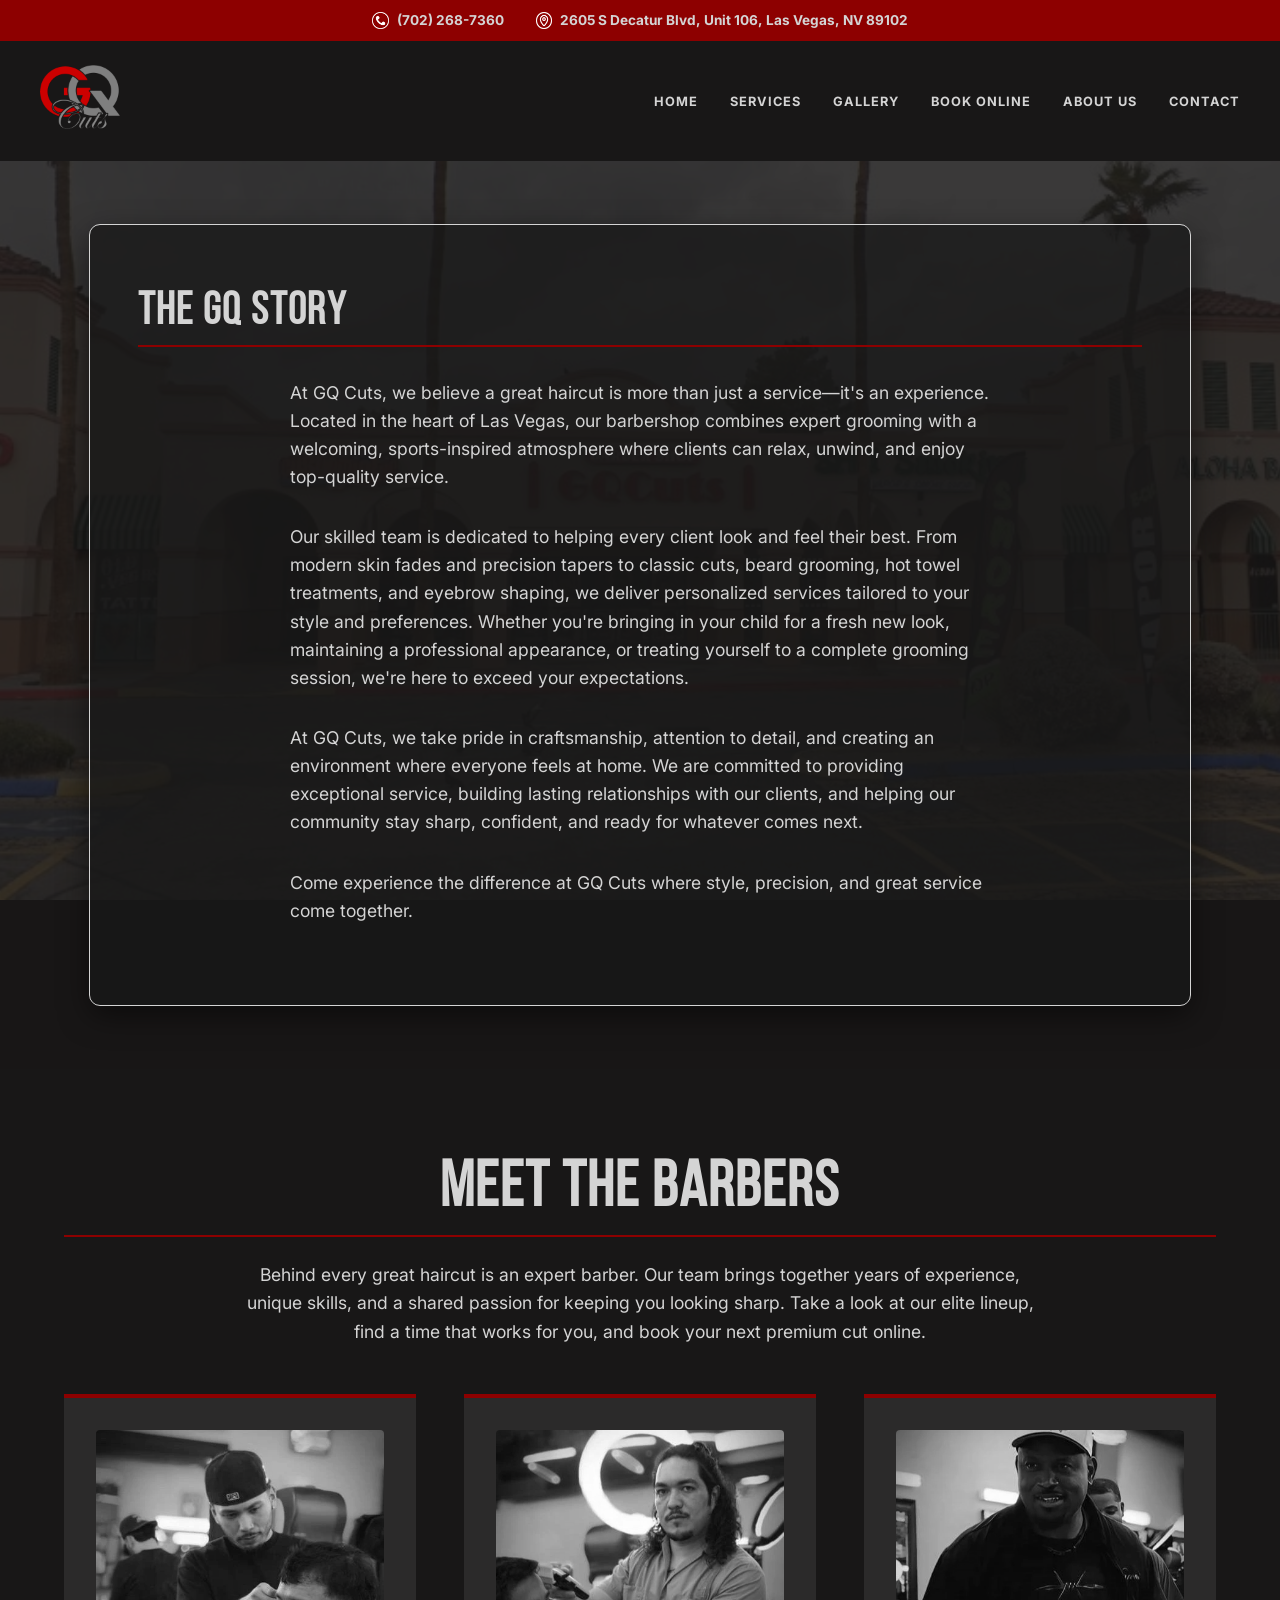
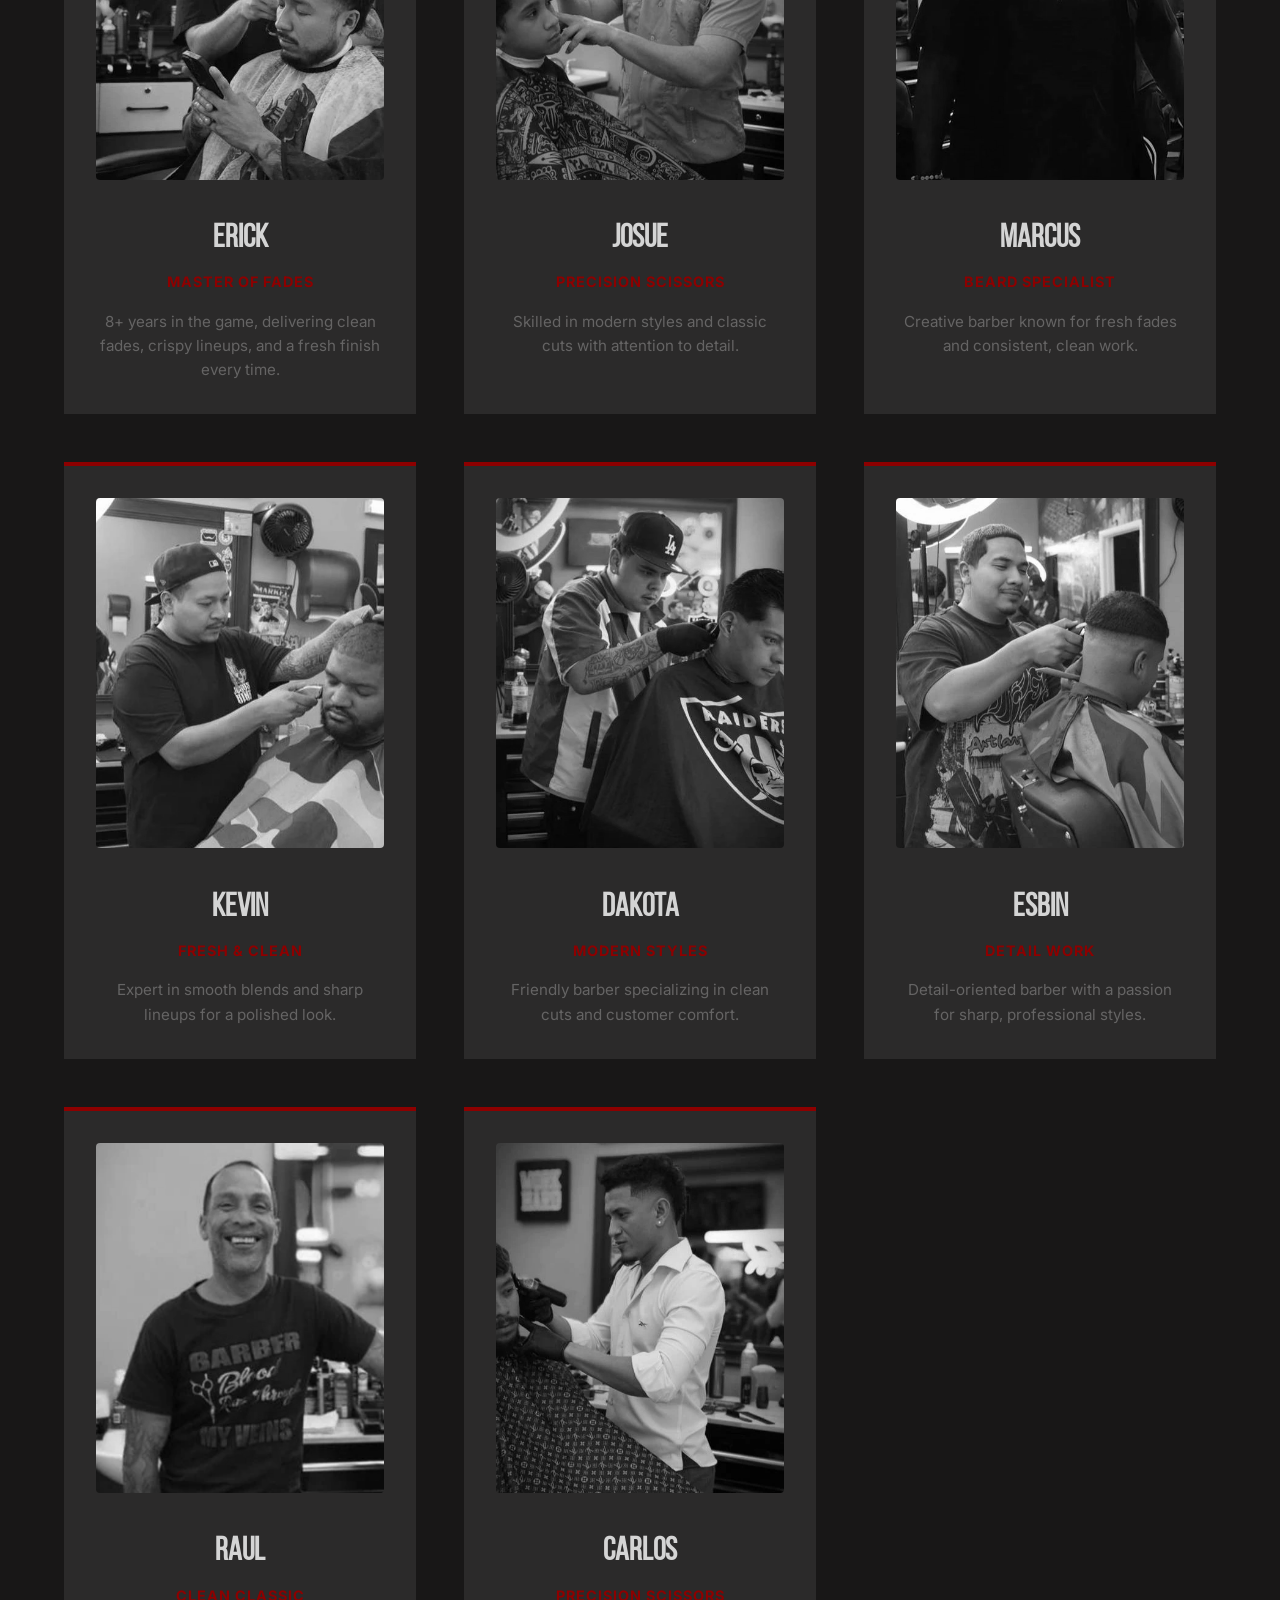
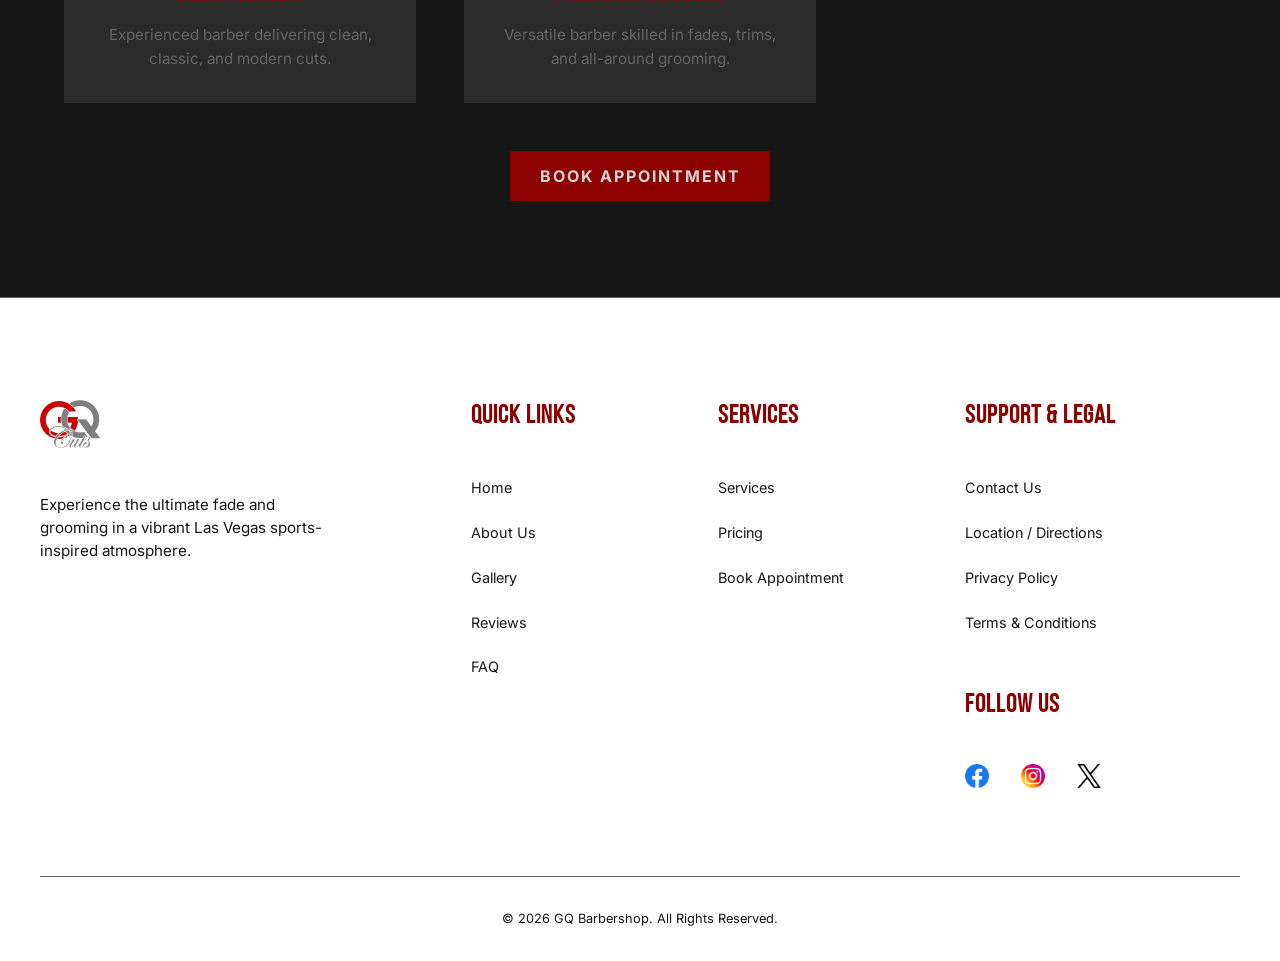
==== about.html @ c7ca3098 "update-site" ====
<!DOCTYPE html>
<html lang="en">
<head>
    <meta charset="UTF-8">
    <meta name="viewport" content="width=device-width, initial-scale=1.0">
    <title>About Us | GQ Barbershop</title>
    <meta name="description" content="Discover the story behind GQ Barbershop. Meet our expert team of barbers dedicated to precision fades and exceptional service in the heart of Las Vegas.">
    <link rel="icon" type="image/png" href="images/logo.png">
    <link rel="preconnect" href="https://fonts.googleapis.com">
    <link rel="preconnect" href="https://fonts.gstatic.com" crossorigin>
    <link rel="stylesheet" href="https://fonts.googleapis.com/css2?family=Inter:wght@400;700&display=swap">
    <link rel="stylesheet" href="style.css">
    <script src="script.js" defer></script>
</head>
<body>
    <div class="top-bar">
        <a href="tel:7022687360" class="top-phone">
            <img src="icons/phone.png" alt="Phone" class="top-icon">
            (702) 268-7360
        </a>
        <a href="https://www.google.com/maps/search/?api=1&query=GQ+Barbershop+2605+S+Decatur+Blvd+Unit+106+Las+Vegas+NV+89102" target="_blank" class="top-address">
            <img src="icons/address.png" alt="Address" class="top-icon">
            2605 S Decatur Blvd, Unit 106, Las Vegas, NV 89102
        </a>
    </div>
    <header class="page-header">
        <nav class="navbar">
            <a href="index.html"><img src="images/logo.png" alt="GQ Barbershop Logo" class="logo"></a>
            <div class="menu-toggle" id="mobile-menu">
                <span class="bar"></span>
                <span class="bar"></span>
                <span class="bar"></span>
            </div>
            <ul class="nav-links">
                <li><a href="index.html">HOME</a></li>
                <li><a href="services.html">SERVICES</a></li>
                <li><a href="gallery.html">GALLERY</a></li>
                <li><a href="book.html">BOOK ONLINE</a></li>
                <li><a href="about.html">ABOUT US</a></li>
                <li><a href="contact.html">CONTACT</a></li>
            </ul>
        </nav>
    </header>

    <main>
        <!-- The Story Section -->
        <section class="booking-section about-story">
            <div class="booking-container" style="max-width: 1100px;">
                <h1 class="section-title" style="text-align: left;">The GQ Story</h1>
                <p class="section-description" style="text-align: left; margin-bottom: 2rem;">
                    At GQ Cuts, we believe a great haircut is more than just a service—it's an experience. Located in the heart of Las Vegas, our barbershop combines expert grooming with a welcoming, sports-inspired atmosphere where clients can relax, unwind, and enjoy top-quality service.
                </p>
                <p class="section-description" style="text-align: left; margin-bottom: 2rem;">
                    Our skilled team is dedicated to helping every client look and feel their best. From modern skin fades and precision tapers to classic cuts, beard grooming, hot towel treatments, and eyebrow shaping, we deliver personalized services tailored to your style and preferences. Whether you're bringing in your child for a fresh new look, maintaining a professional appearance, or treating yourself to a complete grooming session, we're here to exceed your expectations.
                </p>
                <p class="section-description" style="text-align: left; margin-bottom: 2rem;">
                    At GQ Cuts, we take pride in craftsmanship, attention to detail, and creating an environment where everyone feels at home. We are committed to providing exceptional service, building lasting relationships with our clients, and helping our community stay sharp, confident, and ready for whatever comes next.
                </p>
                <p class="section-description" style="text-align: left;">Come experience the difference at GQ Cuts where style, precision, and great service come together.</p>
            </div>
        </section>

        <!-- Barber Cards Grid (no forms) -->
        <section class="barbers-section" style="padding-top: 4rem;">
            <div class="container">
                <h2 class="section-title" style="margin-bottom: 1.5rem;">Meet the Barbers</h2>
                <p class="section-description" style="margin-bottom: 3rem; max-width: 800px;">Behind every great haircut is an expert barber. Our team brings together years of experience, unique skills, and a shared passion for keeping you looking sharp. Take a look at our elite lineup, find a time that works for you, and book your next premium cut online.</p>

                <div class="barbers-grid" style="margin-top: 0;">
                    <div class="barber-card">
                        <img src="images/barbers/eric.webp" alt="Erick" class="barber-img" loading="lazy" decoding="async">
                        <h3 class="barber-name">Erick</h3>
                        <p class="barber-specialty">Master of Fades</p>
                         <p style="margin-top: 1rem; font-size: 0.95rem; line-height: 1.6; color: var(--gray);">8+ years in the game, delivering clean fades, crispy lineups, and a fresh finish every time.</p>
                    </div>
                    <div class="barber-card">
                        <img src="images/barbers/josue.webp" alt="Josue" class="barber-img" loading="lazy" decoding="async">
                        <h3 class="barber-name">Josue</h3>
                        <p class="barber-specialty">Precision Scissors</p>
                        <p style="margin-top: 1rem; font-size: 0.95rem; line-height: 1.6; color: var(--gray);">Skilled in modern styles and classic cuts with attention to detail.</p>
                    </div>
                    <div class="barber-card">
                        <img src="images/barbers/marcus.webp" alt="Marcus" class="barber-img" loading="lazy" decoding="async">
                        <h3 class="barber-name">Marcus</h3>
                        <p class="barber-specialty">Beard Specialist</p>
                        <p style="margin-top: 1rem; font-size: 0.95rem; line-height: 1.6; color: var(--gray);">Creative barber known for fresh fades and consistent, clean work.</p>
                    </div>
                    <div class="barber-card">
                        <img src="images/barbers/kevin.webp" alt="Kevin" class="barber-img" loading="lazy" decoding="async">
                        <h3 class="barber-name">Kevin</h3>
                        <p class="barber-specialty">Fresh & Clean</p>
                        <p style="margin-top: 1rem; font-size: 0.95rem; line-height: 1.6; color: var(--gray);">Expert in smooth blends and sharp lineups for a polished look.</p>
                    </div>
                    <div class="barber-card">
                        <img src="images/barbers/dakota.webp" alt="Dakota" class="barber-img" loading="lazy" decoding="async">
                        <h3 class="barber-name">Dakota</h3>
                        <p class="barber-specialty">Modern Styles</p>
                        <p style="margin-top: 1rem; font-size: 0.95rem; line-height: 1.6; color: var(--gray);">Friendly barber specializing in clean cuts and customer comfort.</p>
                    </div>
                    <div class="barber-card">
                        <img src="images/barbers/esbin.webp" alt="Esbin" class="barber-img" loading="lazy" decoding="async">
                        <h3 class="barber-name">Esbin</h3>
                        <p class="barber-specialty">Detail Work</p>
                        <p style="margin-top: 1rem; font-size: 0.95rem; line-height: 1.6; color: var(--gray);">Detail-oriented barber with a passion for sharp, professional styles.</p>
                    </div>
                    <div class="barber-card">
                        <img src="images/barbers/raul.webp" alt="Raúl" class="barber-img" loading="lazy" decoding="async">
                        <h3 class="barber-name">Raul</h3>
                        <p class="barber-specialty">Clean Classic</p>
                        <p style="margin-top: 1rem; font-size: 0.95rem; line-height: 1.6; color: var(--gray);">Experienced barber delivering clean, classic, and modern cuts.</p>
                    </div>
                    <div class="barber-card">
                        <img src="images/barbers/carlos.webp" alt="Carlos" class="barber-img" loading="lazy" decoding="async">
                        <h3 class="barber-name">Carlos</h3>
                        <p class="barber-specialty">Precision Scissors</p>
                        <p style="margin-top: 1rem; font-size: 0.95rem; line-height: 1.6; color: var(--gray);">Versatile barber skilled in fades, trims, and all-around grooming.</p>
                    </div>
                </div>

                <div class="cta-wrapper" style="text-align: center; margin-top: 3rem;">
                    <a href="book.html" class="cta-btn">Book Appointment</a>
                </div>
            </div>
        </section>

    </main>


    <footer class="footer">
        <div class="footer-container">
            <div class="footer-grid">
                <div class="footer-column branding">
                    <a href="index.html"><img src="images/logo.png" alt="GQ Barbershop Logo" class="footer-logo"></a>
                    <p class="footer-tagline">Experience the ultimate fade and grooming in a vibrant Las Vegas sports-inspired atmosphere.</p>
                </div>
                <div class="footer-column">
                    <h4 class="footer-heading">Quick Links</h4>
                    <ul class="footer-links">
                        <li><a href="index.html">Home</a></li>
                        <li><a href="about.html">About Us</a></li>
                        <li><a href="gallery.html">Gallery</a></li>
                        <li><a href="index.html#testimonials">Reviews</a></li>
                        <li><a href="index.html#faq">FAQ</a></li>
                    </ul>
                </div>
                <div class="footer-column">
                    <h4 class="footer-heading">Services</h4>
                    <ul class="footer-links">
                        <li><a href="services.html">Services</a></li>
                        <li><a href="services.html">Pricing</a></li>
                        <li><a href="book.html">Book Appointment</a></li>
                    </ul>
                </div>
                <div class="footer-column">
                    <h4 class="footer-heading">Support & Legal</h4>
                    <ul class="footer-links">
                        <li><a href="contact.html">Contact Us</a></li>
                        <li><a href="https://www.google.com/maps/search/?api=1&query=GQ+Barbershop+2605+S+Decatur+Blvd+Unit+106+Las+Vegas+NV+89102" target="_blank">Location / Directions</a></li>
                        <li><a href="privacy.html">Privacy Policy</a></li>
                        <li><a href="terms.html">Terms & Conditions</a></li>
                    </ul>
                    <div class="social-links">
                        <h4 class="footer-heading">Follow Us</h4>
                        <div class="social-icons">
                            <a href="https://www.facebook.com" aria-label="Facebook"><img src="icons/facebook.png" alt="Facebook" class="social-icon"></a>
                            <a href="https://www.instagram.com/" aria-label="Instagram"><img src="icons/instagram.png" alt="Instagram" class="social-icon"></a>
                            <a href="https://x.com" aria-label="Twitter"><img src="icons/twitter.png" alt="Twitter" class="social-icon"></a>
                        </div>
                    </div>
                </div>
            </div>
            <div class="footer-bottom">
                <p>&copy; 2026 GQ Barbershop. All Rights Reserved.</p>
            </div>
        </div>
    </footer>
</body>
</html>
---- style.css ----
@font-face {
    font-family: 'Bebas Neue';
    src: url('fonts/BebasNeue.woff') format('woff');
    font-weight: normal;
    font-style: normal;
}

/* Inter font is now loaded via <link rel="preconnect"> + <link rel="stylesheet">
   in each page's <head> instead of @import, since @import blocks the browser
   from fetching the font in parallel with this stylesheet (slower first paint). */

:root {
    --black: #181717;
    --red: #8d0000;
    --white: #d4d4d4;
    --charcoal: #2b2a2a;
    --gray: #656464;
    --google-yellow: #fbbc04;
    --secondary-font: 'Inter', sans-serif;
    --heading-font: 'Bebas Neue', sans-serif;
    accent-color: var(--black);
}

* {
    margin: 0;
    padding: 0;
    box-sizing: border-box;
}

body {
    font-family: var(--secondary-font);
    background-color: var(--black);
    color: var(--white);
    line-height: 1.6;
}

.top-bar {
    background-color: var(--red);
    color: var(--white);
    display: flex;
    justify-content: center;
    gap: 2rem;
    padding: 0.6rem 20px;
    font-size: 0.85rem;
    font-weight: 700;
    position: relative;
    z-index: 20;
}

.top-phone, .top-address {
    color: var(--white);
    text-decoration: none;
    display: flex;
    align-items: center;
    gap: 0.5rem;
    transition: opacity 0.3s ease;
}

.top-phone:hover, .top-address:hover {
    opacity: 0.8;
}

.top-icon {
    height: 1.2em;
    width: auto;
    filter: brightness(0) invert(1);
}

.hero {
    height: calc(100vh - 32px);
    width: 100%;
    display: flex;
    flex-direction: column;
    justify-content: center;
    align-items: center;
    position: relative;
    overflow: hidden;
}

.hero-video {
    position: absolute;
    top: 0;
    left: 0;
    width: 100%;
    height: 100%;
    object-fit: cover;
    z-index: 1;
}

.hero-overlay {
    position: absolute;
    top: 0;
    left: 0;
    width: 100%;
    height: 100%;
    background: rgba(0, 0, 0, 0.6);
    z-index: 2;
}

.navbar {
    position: absolute;
    top: 0;
    left: 0;
    padding: 1rem 2.5rem;
    width: 100%;
    display: flex;
    justify-content: space-between;
    align-items: center;
    z-index: 10;
    transition: all 0.3s ease;
}

.navbar.scrolled {
    background: rgba(24, 23, 23, 0.95);
    padding: 0.6rem 2.5rem;
    position: fixed;
    top: 0;
    width: 100%;
}

.nav-links {
    display: flex;
    list-style: none;
    gap: 2rem;
}

.nav-links a {
    font-family: var(--secondary-font);
    color: var(--white);
    text-decoration: none;
    font-weight: 700;
    font-size: 0.8rem;
    letter-spacing: 1px;
    transition: color 0.3s ease;
}

.nav-links a:hover {
    color: var(--red);
}

/* Mobile Menu Toggle Styles */
.menu-toggle {
    display: none;
    flex-direction: column;
    cursor: pointer;
}

.menu-toggle .bar {
    width: 25px;
    height: 3px;
    background-color: var(--white);
    margin: 4px 0;
    transition: 0.4s;
}

.logo {
    height: 80px;
    width: auto;
}

.hero-container {
    text-align: center;
    max-width: 900px;
    padding: 300px 20px 200px;
    z-index: 2;
}

.hero-title {
    font-family: var(--heading-font);
    font-size: clamp(3rem, 8vw, 5.5rem);
    line-height: 0.9;
    margin-bottom: 1rem;
    letter-spacing: 2px;
    color: var(--white);
}

.hero-subtitle {
    font-size: 1.1rem;
    margin-bottom: 2rem;
    color: var(--gray);
    font-weight: 400;
}

.cta-btn {
    display: inline-block;
    background-color: var(--red);
    color: var(--white);
    padding: 0.765rem 1.87rem;
    text-decoration: none;
    font-weight: 700;
    text-transform: uppercase;
    letter-spacing: 2px;
    transition: transform 0.2s ease, background-color 0.3s ease, outline 0.3s ease, outline-offset 0.3s ease;
    border-radius: 2px;
    border: none;
    cursor: pointer;
    font-family: inherit;
    font-size: inherit;
    text-align: center;
}

/* --- Section Headers & Layout --- */
.page-header {
    background-color: var(--black);
    height: 120px;
    position: relative;
}

.section-title {
    font-family: var(--heading-font);
    font-size: 4rem;
    color: var(--white);
    margin-bottom: 2rem;
    letter-spacing: 2px;
    text-transform: uppercase;
    text-align: center;
}

.booking-section {
    padding: 4rem 2.5rem;
    background-color: #ffffff;
    min-height: calc(100vh - 120px);
    display: flex;
    justify-content: center;
    align-items: flex-start;
}

.about-story {
    background-image: url('images/gqcuts.jpg');
    background-size: cover;
    background-position: center;
    background-attachment: fixed;
    position: relative;
    z-index: 1;
}

.about-story::before {
    content: '';
    position: absolute;
    top: 0; left: 0; width: 100%; height: 100%;
    background: rgba(24, 23, 23, 0.85); /* Noir overlay for readability */
    z-index: -1;
}

.about-story .section-title, 
.about-story .section-description {
    color: var(--white) !important;
}

.about-story .booking-container {
    outline: 1px solid var(--white);
    border-radius: 10px;
    background-color: rgba(24, 23, 23, 0.7); /* Sophisticated noir transparency */
    border-top: none; /* Removes the standard red top border for this specific style */
}

.booking-grid-wrapper {
    display: grid;
    grid-template-columns: 1fr 1fr;
    gap: 5rem;
    max-width: 1200px;
    width: 100%;
    padding-top: 2rem;
    padding-bottom: 2rem;
    align-items: stretch;
}

.contact-left-column {
    display: flex;
    flex-direction: column;
    gap: 4rem; /* Spacing between Contact Info/Hours and Get In Touch form */
}

.booking-container {
    width: 100%;
    background-color: var(--black);
    padding: 3rem;
    border-top: 4px solid var(--red);
    box-shadow: 0 10px 30px rgba(0,0,0,0.5);
    outline: 1px solid var(--black);
}

.booking-container .section-title {
    font-size: 2.8rem;
    margin-bottom: 2rem;
}

.booking-container .cta-btn {
    width: 100%;
    margin-top: 2rem;
}

.services-info {
    text-align: left;
}

/* Consolidated Charcoal Text Rules */
.services-info .section-title,
.services-info .service-name,
.services-info .service-desc,
.services-info .service-desc a,
.services-section .section-title,
.services-section .section-description,
.booking-section .section-title,
.booking-section .section-description,
.hours-list li {
    color: var(--charcoal);
}

/* Shared Title Sizing for Booking Grids */
.services-info .section-title,
.booking-container .section-title,
.hours-info .section-title {
    font-size: 2.8rem;
    text-align: left;
}

.booking-container .section-title { color: var(--white); }

.services-list {
    list-style: none;
    display: flex;
    flex-direction: column;
    gap: 2rem;
    margin-top: 1rem;
}

.service-item {
    border-bottom: 1px solid var(--charcoal);
    padding-bottom: 1.5rem;
}

.service-header {
    display: flex;
    justify-content: space-between;
    align-items: baseline;
    margin-bottom: 0.5rem;
}

.service-name {
    font-family: var(--heading-font);
    font-size: 1.8rem;
    color: inherit;
    letter-spacing: 1px;
    text-transform: uppercase;
}

.booking-container .service-desc, 
.booking-container .service-desc a {
    color: var(--white);
}

.service-price {
    font-family: var(--heading-font);
    font-size: 1.6rem;
    color: var(--red);
}

.service-desc {
    font-size: 0.95rem;
    color: var(--gray);
    line-height: 1.4;
}

.services-info .hours-list li {
    color: var(--charcoal);
}

.service-desc a {
    color: var(--white);
    text-decoration: none;
    transition: color 0.3s ease;
}

.service-desc a:hover {
    color: var(--red);
}

.hours-section {
    padding: 6rem 2.5rem;
}

.map-info {
    display: flex;
    flex-direction: column;
    justify-content: flex-start;
    height: 100%;
}

.hours-section .section-title {
    font-size: 2.4rem;
    text-align: center;
    margin-bottom: 0; /* Reduced to allow content margin-top to take over */
}

.hours-section .section-title::after {
    margin: 0.5rem 0 0;
    width: 100%;
}

/* Adjust Hours title to make its underline match text width */
.hours-info .section-title {
    display: block;
    width: 100%;
}

.visit-us-title::after {
    width: 100%; /* This will now be 100% of the inline-block title */
    margin: 0 auto 0; /* Center the underline within the title */
}


.hours-list {
    list-style: none;
    display: flex;
    flex-direction: column;
    gap: 1rem;
    margin-top: 2rem;
    width: 100%;
}

.hours-list li {
    display: flex;
    justify-content: space-between;
    font-size: 1.1rem;
    border-bottom: 1px solid var(--charcoal);
    padding-bottom: 0.5rem;
    color: var(--charcoal);
}

.hours-list li span:first-child {
    font-weight: 700;
    color: var(--red);
}

.map-container {
    width: 100%;
    height: auto;
    /* max-width: 700px; Removed to allow map to fill its container */
    margin: 0 auto; /* Center the map container */
    flex: 1;
    margin-top: 2rem;
    border: 1px solid var(--red);
    box-shadow: 0 10px 30px rgba(0, 0, 0, 0.5);
    border-radius: 3px;
    overflow: hidden;
    aspect-ratio: 1 / 0.6; /* Make the map height 60% of its width */
}

.map-container iframe {
    filter: invert(90%) hue-rotate(180deg);
    height: 100%;
    display: block;
}

@media (max-width: 968px) {
    .top-bar {
        flex-direction: column;
        gap: 0.5rem;
        text-align: center;
        padding: 0.8rem 20px;
    }

    .top-address {
        font-size: 0.75rem;
    }

    .menu-toggle {
        display: flex;
        z-index: 100;
    }

    .nav-links {
        position: fixed;
        top: -100%; /* Start off-screen at the top */
        left: 5%;
        right: 5%;
        width: 90%;
        height: auto;
        background-color: rgba(24, 23, 23, 0.85); /* Translucent background */
        backdrop-filter: blur(15px); /* Blurs the content behind the menu */
        -webkit-backdrop-filter: blur(15px);
        border: 1px solid rgba(212, 212, 212, 0.1);
        border-radius: 20px;
        padding: 3rem 0;
        flex-direction: column;
        justify-content: center;
        align-items: center;
        transition: all 0.5s cubic-bezier(0.68, -0.55, 0.265, 1.55); /* Bouncy float effect */
        z-index: 99;
        opacity: 0;
        pointer-events: none;
        box-shadow: 0 20px 40px rgba(0, 0, 0, 0.6);
        gap: 2rem;
    }

    .nav-links.active {
        top: 140px; /* Floating position below the header */
        opacity: 1;
        pointer-events: auto;
    }

    .nav-links a {
        font-size: 1.5rem;
    }

    /* Hamburger Animation */
    .menu-toggle.is-active .bar:nth-child(2) { opacity: 0; }
    .menu-toggle.is-active .bar:nth-child(1) { transform: translateY(11px) rotate(45deg); }
    .menu-toggle.is-active .bar:nth-child(3) { transform: translateY(-11px) rotate(-45deg); }

    .hero-container {
        padding: 150px 20px 100px;
    }

    .booking-grid-wrapper {
        grid-template-columns: 1fr;
        gap: 4rem;
    }

    .hours-grid-wrapper {
        grid-template-columns: 1fr;
        gap: 4rem;
    }

    .map-container {
        height: 240px; /* 60% of 400px */
    }

    .hours-list {
        max-width: 100%;
    }

    .booking-container {
        padding: 2rem 1.5rem;
    }

    .form-row {
        flex-direction: column;
    }

    .booking-container .section-title {
        font-size: 2.2rem;
    }

    .services-info .section-title {
        font-size: 2.2rem; /* Match mobile booking-container title size */
    }

    .contact-header-info {
        grid-template-columns: 1fr;
        gap: 3rem;
    }

    .contact-form-block {
        margin-top: 3rem !important;
        padding-top: 3rem !important;
    }

    .section-title {
        font-size: 2.8rem;
    }

    .booking-section, .services-section {
        padding: 4rem 1.25rem;
    }

    .services-grid {
        grid-template-columns: 1fr;
        gap: 2rem;
    }

    .service-card {
        padding: 2rem 1.5rem;
    }
}

.booking-form {
    display: flex;
    flex-direction: column;
    gap: 1.5rem;
    margin-top: 2rem;
    
}

.form-row {
    display: flex;
    gap: 1.5rem;
    width: 100%;
}

.form-group {
    display: flex;
    flex-direction: column;
    gap: 0.5rem;
    text-align: left;
}

.form-group label {
    font-family: var(--heading-font);
    font-size: 1.2rem;
    color: var(--white);
    letter-spacing: 1px;
}

/* Footer Section */
.footer {
    padding: 6rem 2.5rem 2rem;
    background-color: #ffffff;
    border-top: 1px solid var(--gray);
}

.footer-container {
    max-width: 1200px;
    margin: 0 auto;
}

.footer-grid {
    display: grid;
    grid-template-columns: 2fr 1fr 1fr 1.5fr;
    gap: 4rem;
    margin-bottom: 5rem;
}

.footer-logo {
    height: 60px;
    width: auto;
    margin-bottom: 2rem;
}

.footer-tagline {
    color: var(--black);
    font-size: 0.95rem;
    max-width: 300px;
    line-height: 1.5;
}

.footer-heading {
    font-family: var(--heading-font);
    color: var(--red);
    font-size: 1.6rem;
    margin-bottom: 2.5rem;
    letter-spacing: 1px;
    text-transform: uppercase;
}

.footer-links {
    list-style: none;
    display: flex;
    flex-direction: column;
    gap: 1.2rem;
}

.footer-links a {
    color: var(--black);
    text-decoration: none;
    font-size: 0.9rem;
    transition: color 0.3s ease;
}

.footer-links a:hover {
    color: var(--red);
}

.social-links {
    margin-top: 3rem;
}

.social-icons {
    display: flex;
    gap: 2rem;
}

.social-icon {
    height: 24px;
    width: auto;
    transition: transform 0.3s ease;
}

.social-icons a:hover .social-icon {
    transform: scale(1.2);
}

.footer-bottom {
    padding-top: 2rem;
    border-top: 1px solid var(--gray);
    text-align: center;
    color: var(--black);
    font-size: 0.8rem;
}

@media (max-width: 1024px) {
    .footer-grid {
        grid-template-columns: 1fr 1fr;
        gap: 3rem;
    }
    .branding {
        grid-column: span 2;
        margin-bottom: 2rem;
    }
}

@media (max-width: 480px) {
    .footer-grid {
        grid-template-columns: 1fr;
    }
    .branding {
        grid-column: span 1;
    }
}

.form-group input, .form-group select, .form-group textarea { /* Increased padding and font-size for larger fields */
    padding: 1.2rem;
    background-color: var(--white);
    border: 1px solid var(--gray);
    color: var(--charcoal);
    font-family: var(--secondary-font);
    font-size: 1rem; /* Explicitly set font size to match padding increase */
    outline: none;
    -webkit-text-fill-color: var(--charcoal); 
    transition: border-color 0.3s ease;
}

.form-group input::placeholder, .form-group textarea::placeholder {
    color: var(--gray);
    -webkit-text-fill-color: var(--gray);
    opacity: 1;
}

.form-group input:focus, .form-group select:focus {
    border-color: var(--red);
}

/* Share Buttons Styling */
.share-buttons {
    display: flex;
    justify-content: center;
    gap: 1.5rem;
    flex-wrap: wrap;
}

.share-btn {
    display: flex;
    justify-content: center;
    align-items: center;
    width: 42px;
    height: 42px;
    border-radius: 50%;
    text-decoration: none;
    font-weight: 700;
    font-size: 0.9rem;
    color: var(--white);
    transition: all 0.3s ease;
    border: none;
    background-color: transparent;
}

.share-btn img {
    height: 40px;
    width: auto;
}

.share-btn.tw img {
    filter: brightness(0) invert(1);
}

.share-btn:hover {
    transform: scale(1.1) translateY(-2px);
}

@media (max-width: 480px) {
    .share-buttons {
        flex-direction: column;
        align-items: stretch;
    }
}

.cta-btn:hover {
    background-color: var(--white);
    color: var(--red);
    transform: translateY(-3px);
    outline: 2px solid var(--red);
    outline-offset: 2px;
}

.marquee-section {
    background-color: var(--red);
    padding: 0.5rem 0;
    overflow: hidden;
}

.marquee-container {
    display: flex;
    width: 100%;
}

.marquee-content {
    display: flex;
    flex-shrink: 0;
    animation: scroll 40s linear infinite;
    gap: 4rem;
    padding-right: 4rem;
}

.marquee-content span {
    font-family: var(--heading-font);
    color: var(--white);
    font-size: 1.4rem;
    white-space: nowrap;
    text-transform: uppercase;
    letter-spacing: 1px;
}

@keyframes scroll {
    from { transform: translateX(0); }
    to { transform: translateX(-100%); }
}

/* Testimonials Section */
.testimonials {
    padding: 6rem 2.5rem;
    background-color: var(--charcoal);
    text-align: center;
}

.reviews-cta {
    margin-top: 5rem;
    display: flex;
    justify-content: center;
    padding-bottom: 2rem;
    position: relative;
    z-index: 5;
}

/* Ensure the button is always visible and not affected by slider overflow */
.reviews-cta .cta-btn {
    position: relative;
    z-index: 6;
}

.section-description {
    color: var(--white);
    max-width: 700px;
    margin: 0 auto 2rem;
    font-size: 1.1rem;
    text-align: center;
}

.rating-summary {
    display: flex;
    justify-content: center;
    align-items: center;
    gap: 1rem;
    margin-bottom: 3rem;
}

.rating-score {
    font-family: var(--heading-font);
    font-size: 2rem;
    font-weight: 700;
    letter-spacing: 3px;
    color: var(--white);
}

.rating-summary .stars {
    display: flex;
    align-items: center;
    margin-bottom: 0;
    font-size: 1.8rem;
}

.rating-link {
    text-decoration: none;
    color: var(--white);
    transition: color 0.3s ease;
}

.rating-link:hover {
    color: var(--red);
}
.star-half {
    background: linear-gradient(90deg, var(--google-yellow) 50%, var(--gray) 50%);
    -webkit-background-clip: text;
    -webkit-text-fill-color: transparent;
    display: inline-block;
    line-height: 1;
}

@media (max-width: 768px) {
    .section-title { font-size: 2.5rem; }

    .testimonials-track {
        padding: 0 1.25rem;
        gap: 1.25rem;
    }

    .testimonial-card {
        width: 280px;
        height: 320px;
        padding: 1.5rem;
    }

    .reviews-cta {
        margin-top: 3rem;
        padding: 0 1.5rem 2rem;
    }

    .reviews-cta .cta-btn {
        width: 100%;
        max-width: 320px;
        text-align: center;
    }
}

.section-title::after {
    content: '';
    display: block;
    width: 100%;
    height: 2px;
    background-color: var(--red);
    margin: 0 auto 0;
}

.testimonials-slider {
    width: 100%;
    overflow: hidden; /* Changed to hidden to allow JS to control the seamless animation */
    padding: 2rem 0;
    margin: 0 auto;
}

.testimonials-slider::-webkit-scrollbar {
    display: none;
}

.testimonials-track {
    display: flex;
    gap: 2.5rem;
    width: max-content;
    padding: 0 2.5rem;
    cursor: grab;
    user-select: none;
}

.testimonials-slider.active-drag {
    cursor: grabbing;
    scroll-behavior: auto;
}

.testimonial-card {
    flex-shrink: 0;
    width: 350px;
    /* Uniform card sizing */
    min-height: 340px;
    height: 340px;
    background-color: #ffffff;
    padding: 2rem;
    border: 1px solid rgba(0, 0, 0, 0.12);
    border-radius: 12px;
    text-align: left;
    box-shadow: 0 2px 10px rgba(0,0,0,0.08);
    transition: transform 0.3s ease, border-color 0.3s ease, box-shadow 0.3s ease;

    display: flex;
    flex-direction: column;
    align-items: stretch;
    justify-content: flex-start;
}

/* Google review card content (moved here from inline <style> tags that were
   duplicated across the page — keeping this in one place loads faster and is
   easier to maintain) */
.testimonial-card .gr-header {
    display: flex;
    align-items: center;
    gap: 12px;
    margin-bottom: 12px;
}

.testimonial-card .gr-avatar {
    width: 44px;
    height: 44px;
    border-radius: 50%;
    background: #1a73e8;
    color: #fff;
    display: flex;
    align-items: center;
    justify-content: center;
    font-size: 18px;
    font-weight: 600;
    flex-shrink: 0;
}

.testimonial-card .gr-name-block {
    flex: 1;
    min-width: 0;
}

.testimonial-card .gr-name {
    font-size: 14px;
    font-weight: 600;
    color: #202124;
    margin: 0;
    overflow: hidden;
    text-overflow: ellipsis;
    white-space: nowrap;
}

.testimonial-card .gr-meta {
    font-size: 12px;
    color: #70757a;
    margin-top: 2px;
}

.testimonial-card .gr-google-icon {
    width: 18px;
    height: 18px;
    flex-shrink: 0;
}

.testimonial-card .gr-stars {
    display: flex;
    gap: 2px;
    margin-bottom: 10px;
}

.testimonial-card .gr-text {
    /* Clamp text so cards remain uniform */
    font-size: 14px;
    line-height: 1.5;
    color: #3c4043;
    margin: 0 0 14px 0;
    display: -webkit-box;
    -webkit-line-clamp: 5;
    -webkit-box-orient: vertical;
    overflow: hidden;
}

.testimonial-card .gr-footer {
    display: flex;
    align-items: center;
    justify-content: space-between;
    margin-top: auto; /* pins footer to bottom so every card stays the same height */
    gap: 0.5rem;
}

.testimonial-card .gr-posted {
    font-size: 12px;
    color: #70757a;
    white-space: nowrap;
}

.testimonial-card .gr-link {
    font-size: 13px;
    font-weight: 600;
    color: #1a73e8;
    text-decoration: none;
    white-space: nowrap;
}

.testimonial-card .gr-link:hover {
    text-decoration: underline;
}



.testimonial-header {
    display: flex;
    align-items: center;
    gap: 1rem;
    margin-bottom: 1rem;
}

.user-avatar {
    width: 40px;
    height: 40px;
    border-radius: 50%;
    display: flex;
    align-items: center;
    justify-content: center;
    font-weight: bold;
    color: white;
    font-size: 1.2rem;
    flex-shrink: 0;
}

.user-meta {
    display: flex;
    flex-direction: column;
}

.google-badge {
    margin-left: auto;
    width: 18px;
    height: 18px;
    opacity: 0.7;
}

.testimonial-card:hover {
    transform: translateY(-5px);
    border-color: var(--red);
}


/* Reviews stars (text fallback + image-based stars) */
.stars {
    color: var(--google-yellow);
    margin-bottom: 0.75rem;
    font-size: 1rem;
    display: inline-flex;
    align-items: center;
    gap: 0.15rem;
    letter-spacing: 0;
}


.stars .star-icon {
    width: 18px;
    height: 18px;
    display: inline-block;
    color: var(--google-yellow);
}


.review-text {
    font-style: normal;
    margin-bottom: 0;
    color: var(--black);
    font-size: 0.9rem;
    display: -webkit-box;
    -webkit-line-clamp: 4;
    -webkit-box-orient: vertical;
    overflow: hidden;
}

.client-name {
    font-family: var(--secondary-font);
    font-size: 1rem;
    font-weight: 700;
    color: var(--black);
    letter-spacing: 0;
}

/* Local Guide-only styling */
.testimonial-card.local-guide .client-name {
    font-size: 1.05rem;
    color: var(--charcoal);
}



.review-date {
    display: inline;
    margin-top: 0;
    font-size: 0.8rem;
    color: var(--charcoal);
}

/* Ensure testimonial cards never inherit gray text */
.testimonial-card * {
    color: inherit;
}



/* Featured Services Section */
.services-section {
    padding: 6rem 2.5rem;
    background-color: #ffffff; /* Switched to white for contrast with charcoal text */
    text-align: center;
}

.services-grid {
    display: grid;
    grid-template-columns: repeat(auto-fit, minmax(300px, 1fr));
    gap: 2.5rem;
    max-width: 1200px;
    margin: 0 auto;
}

.service-card {
    background-color: var(--charcoal);
    padding: 3rem;
    border: 1px solid var(--black);
    border-top: 4px solid var(--red);
    transition: transform 0.3s ease, border-color 0.3s ease;
    display: flex;
    flex-direction: column;
    justify-content: space-between;
}

.service-card:hover {
    transform: translateY(-10px);
    border-color: var(--red);
}

.service-card-title {
    font-family: var(--heading-font);
    font-size: 2.2rem;
    color: var(--white);
    letter-spacing: 1px;
    margin-bottom: 0.5rem;
}

.service-card-price {
    font-family: var(--heading-font);
    font-size: 1.8rem;
    color: var(--white);
    margin-bottom: 1rem;
}

.service-card-text {
    font-size: 1rem;
    color: var(--gray);
    margin-bottom: 2rem;
}

/* Barbers Section */
.barbers-section {
    padding: 6rem 2.5rem;
    background-color: var(--black);
    text-align: center;
}

.barbers-grid {
    display: grid;
    grid-template-columns: repeat(auto-fit, minmax(280px, 1fr));
    gap: 3rem;
    max-width: 1200px;
    margin: 4rem auto 0;
}

.barber-card {
    background-color: var(--charcoal);
    padding: 2rem;
    border-top: 4px solid var(--red);
    transition: transform 0.3s ease;
}

.barber-card:hover {
    transform: translateY(-10px);
}

.barber-img {
    width: 100%;
    height: 350px;
    object-fit: cover;
    border-radius: 4px;
    margin-bottom: 1.5rem;
    filter: grayscale(100%);
    transition: filter 0.3s ease;
}

.barber-card:hover .barber-img {
    filter: grayscale(0%);
}

.barber-name {
    font-family: var(--heading-font);
    font-size: 2rem;
    color: var(--white);
    margin-bottom: 0.5rem;
}

.barber-specialty {
    color: var(--red);
    font-weight: 700;
    text-transform: uppercase;
    letter-spacing: 1px;
    font-size: 0.9rem;
}

/* Gallery Section */
.gallery-section {
    padding: 6rem 2.5rem;
    background-color: var(--black);
    text-align: center;
}

.gallery-grid {
    display: grid;
    grid-template-columns: repeat(auto-fit, minmax(300px, 1fr));
    gap: 1.5rem;
    max-width: 1200px;
    margin: 4rem auto 0;
}

.gallery-item {
    position: relative;
    overflow: hidden;
    border-radius: 4px;
    aspect-ratio: 1 / 1;
    border: 1px solid var(--charcoal);
    cursor: pointer;
}

.gallery-img {
    width: 100%;
    height: 100%;
    object-fit: cover;
    transition: transform 0.5s ease, filter 0.3s ease;
    filter: grayscale(100%);
}

.gallery-item:hover .gallery-img {
    transform: scale(1.1);
    filter: grayscale(0%);
}

.gallery-overlay {
    position: absolute;
    bottom: 0;
    left: 0;
    width: 100%;
    padding: 1.5rem;
    background: linear-gradient(transparent, rgba(0,0,0,0.8));
    color: var(--white);
    transform: translateY(100%);
    transition: transform 0.3s ease;
    text-align: left;
}

.gallery-item:hover .gallery-overlay {
    transform: translateY(0);
}

.gallery-style-name {
    font-family: var(--heading-font);
    font-size: 1.5rem;
    letter-spacing: 1px;
}

/* FAQ Accordion Styles */
.faq-section {
    padding: 6rem 2.5rem;
    background-color: var(--charcoal);
}
.faq-container {
    max-width: 800px;
    margin: 3rem auto 0;
}
.faq-item {
    border-bottom: 1px solid rgba(212, 212, 212, 0.1);
}
.faq-toggle {
    width: 100%;
    background: none;
    border: none;
    padding: 1.5rem 0;
    display: flex;
    justify-content: space-between;
    align-items: center;
    color: var(--white);
    font-family: var(--heading-font);
    font-size: 1.6rem;
    text-transform: uppercase;
    letter-spacing: 1px;
    cursor: pointer;
    text-align: left;
}
.faq-content {
    max-height: 0;
    overflow: hidden;
    transition: max-height 0.3s ease-out;
    color: var(--gray);
    font-size: 0.95rem;
}
.faq-item.active .faq-content {
    max-height: 200px;
    padding-bottom: 1.5rem;
}
.plus-icon {
    font-size: 1.2rem;
    transition: transform 0.3s ease;
    color: var(--red);
}
.faq-item.active .plus-icon {
    transform: rotate(45deg);
}

/* Global Container for safe mobile gutters */
.container {
    width: 100%;
    max-width: 1200px;
    margin: 0 auto;
    padding: 0 1.5rem;
}

/* Mobile Responsiveness Overrides (Fixed Cascade) */
/* Mobile responsiveness */
@media (max-width: 968px) {
    .booking-grid-wrapper {
        grid-template-columns: 1fr;
        gap: 4rem;
    }

    .booking-container {
        padding: 2rem 1.5rem;
    }

    .form-row {
        flex-direction: column;
    }

    .booking-container .section-title {
        font-size: 2.2rem;
    }

    .services-info .section-title {
        font-size: 2.2rem;
    }

    .services-grid {
        grid-template-columns: 1fr !important;
        gap: 2rem !important;
    }

    .service-card {
        padding: 2.5rem 1.5rem !important;
    }

    .section-title {
        font-size: 2.8rem !important;
        word-wrap: break-word;
    }

    /* Prevent layout jumps on zoom: keep consistent side padding */
    .booking-section, .services-section {
        padding-left: 1.25rem !important;
        padding-right: 1.25rem !important;
        padding-top: 4rem !important;
        padding-bottom: 4rem !important;
    }
}



@media (max-width: 480px) {
    .section-title {
        font-size: 2.2rem !important;
    }

    .booking-section, .services-section {
        padding-left: 1rem !important;
        padding-right: 1rem !important;
    }


}
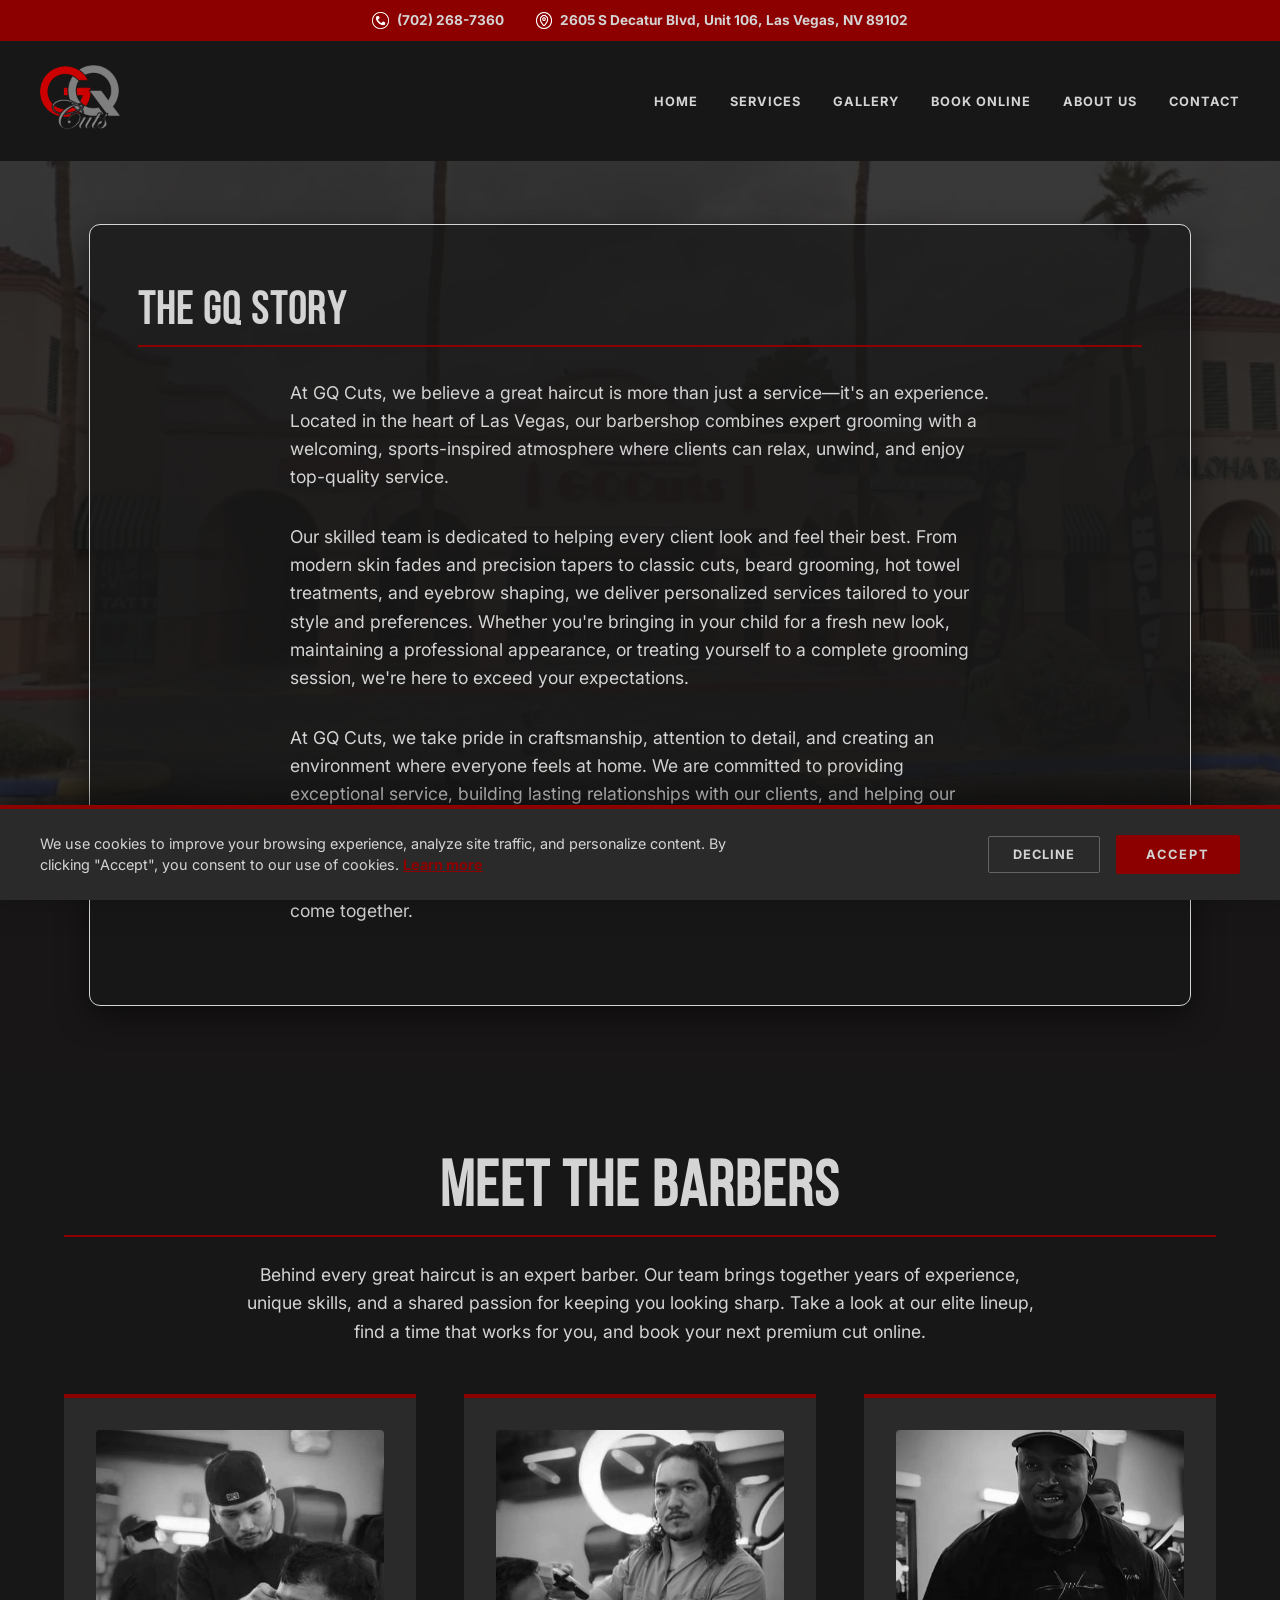
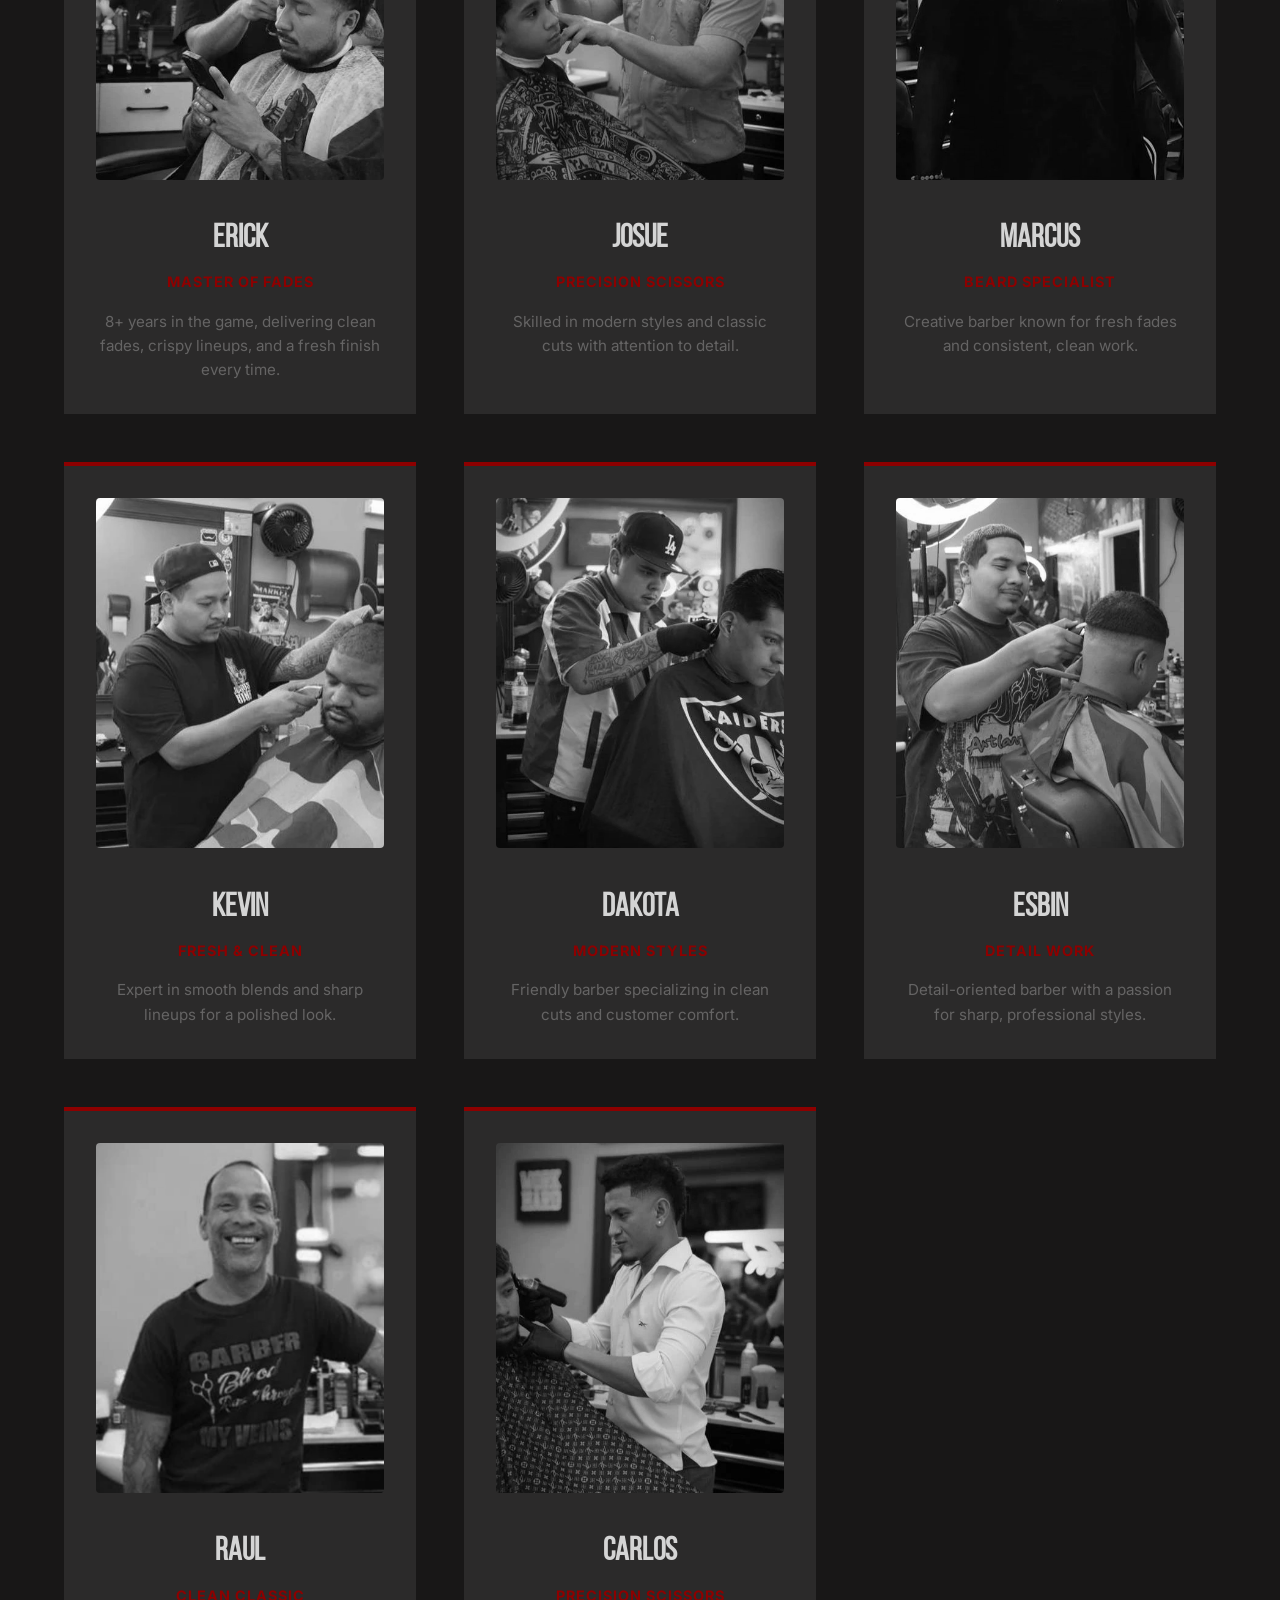
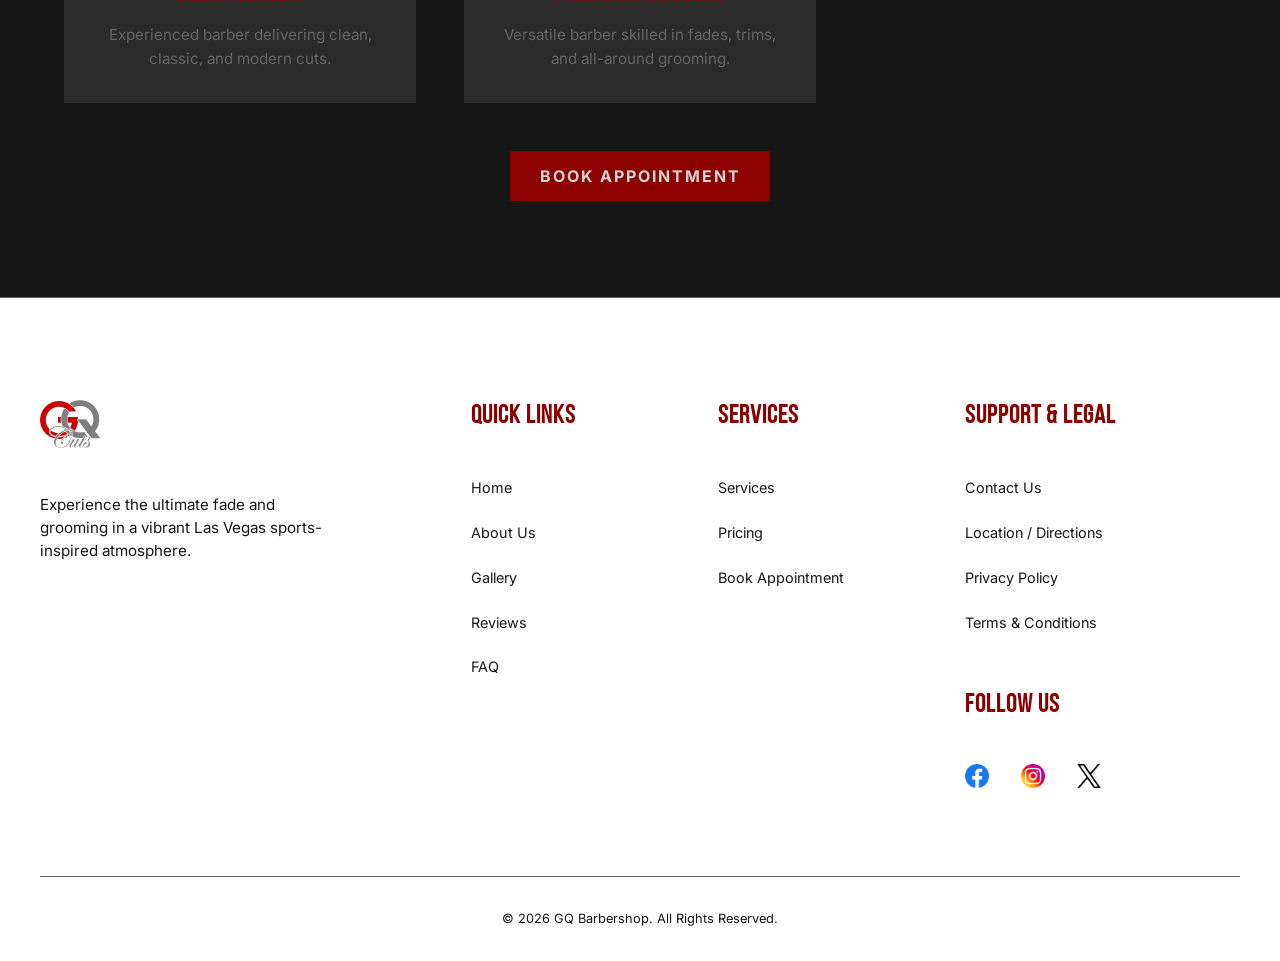
==== commit d8b3fd73: "update-site" ====
--- a/about.html
+++ b/about.html
@@ -11,6 +11,7 @@
     <link rel="stylesheet" href="https://fonts.googleapis.com/css2?family=Inter:wght@400;700&display=swap">
     <link rel="stylesheet" href="style.css">
     <script src="script.js" defer></script>
+    <script src="cookie-consent.js" defer></script>
 </head>
 <body>
     <div class="top-bar">
--- a/style.css
+++ b/style.css
@@ -768,13 +768,6 @@
     transform: scale(1.1) translateY(-2px);
 }
 
-@media (max-width: 480px) {
-    .share-buttons {
-        flex-direction: column;
-        align-items: stretch;
-    }
-}
-
 .cta-btn:hover {
     background-color: var(--white);
     color: var(--red);
@@ -888,28 +881,6 @@
 
 @media (max-width: 768px) {
     .section-title { font-size: 2.5rem; }
-
-    .testimonials-track {
-        padding: 0 1.25rem;
-        gap: 1.25rem;
-    }
-
-    .testimonial-card {
-        width: 280px;
-        height: 320px;
-        padding: 1.5rem;
-    }
-
-    .reviews-cta {
-        margin-top: 3rem;
-        padding: 0 1.5rem 2rem;
-    }
-
-    .reviews-cta .cta-btn {
-        width: 100%;
-        max-width: 320px;
-        text-align: center;
-    }
 }
 
 .section-title::after {
@@ -966,6 +937,34 @@
     justify-content: flex-start;
 }
 
+@media (max-width: 768px) {
+    .testimonials-slider {
+        padding: 1.5rem 0;
+    }
+
+    .testimonials-track {
+        padding: 0;
+        gap: 1rem;
+    }
+
+    .testimonial-card {
+        width: 260px;
+        height: 320px;
+        padding: 1.5rem;
+    }
+
+    .reviews-cta {
+        margin-top: 3rem;
+        padding: 0 1.5rem 2rem;
+    }
+
+    .reviews-cta .cta-btn {
+        width: 100%;
+        max-width: 320px;
+        text-align: center;
+    }
+}
+
 /* Google review card content (moved here from inline <style> tags that were
    duplicated across the page — keeping this in one place loads faster and is
    easier to maintain) */
@@ -1449,3 +1448,89 @@
 
 
 
+
+/* ===== Cookie Consent Banner ===== */
+#cookie-consent-banner {
+    position: fixed;
+    left: 0;
+    right: 0;
+    bottom: 0;
+    z-index: 1000;
+    background-color: var(--charcoal);
+    border-top: 4px solid var(--red);
+    box-shadow: 0 -10px 30px rgba(0, 0, 0, 0.5);
+    padding: 1.5rem 2.5rem;
+    display: flex;
+    flex-wrap: wrap;
+    align-items: center;
+    justify-content: space-between;
+    gap: 1.5rem;
+    transform: translateY(100%);
+    transition: transform 0.4s ease;
+}
+
+#cookie-consent-banner.is-visible {
+    transform: translateY(0);
+}
+
+.cookie-consent-text {
+    color: var(--white);
+    font-size: 0.9rem;
+    line-height: 1.5;
+    flex: 1 1 320px;
+    max-width: 700px;
+}
+
+.cookie-consent-text a {
+    color: var(--red);
+    text-decoration: underline;
+    font-weight: 700;
+}
+
+.cookie-consent-text a:hover {
+    color: var(--white);
+}
+
+.cookie-consent-actions {
+    display: flex;
+    align-items: center;
+    gap: 1rem;
+    flex-shrink: 0;
+}
+
+.cookie-consent-decline {
+    background: none;
+    border: 1px solid var(--gray);
+    color: var(--white);
+    padding: 0.65rem 1.5rem;
+    font-weight: 700;
+    text-transform: uppercase;
+    letter-spacing: 1px;
+    font-size: 0.8rem;
+    border-radius: 2px;
+    cursor: pointer;
+    font-family: inherit;
+    transition: border-color 0.3s ease, color 0.3s ease;
+}
+
+.cookie-consent-decline:hover {
+    border-color: var(--white);
+}
+
+#cookie-consent-banner .cookie-consent-accept {
+    padding: 0.765rem 1.87rem;
+    font-size: 0.8rem;
+}
+
+@media (max-width: 640px) {
+    #cookie-consent-banner {
+        padding: 1.25rem 1.25rem;
+        flex-direction: column;
+        align-items: stretch;
+        text-align: center;
+    }
+
+    .cookie-consent-actions {
+        justify-content: center;
+    }
+}
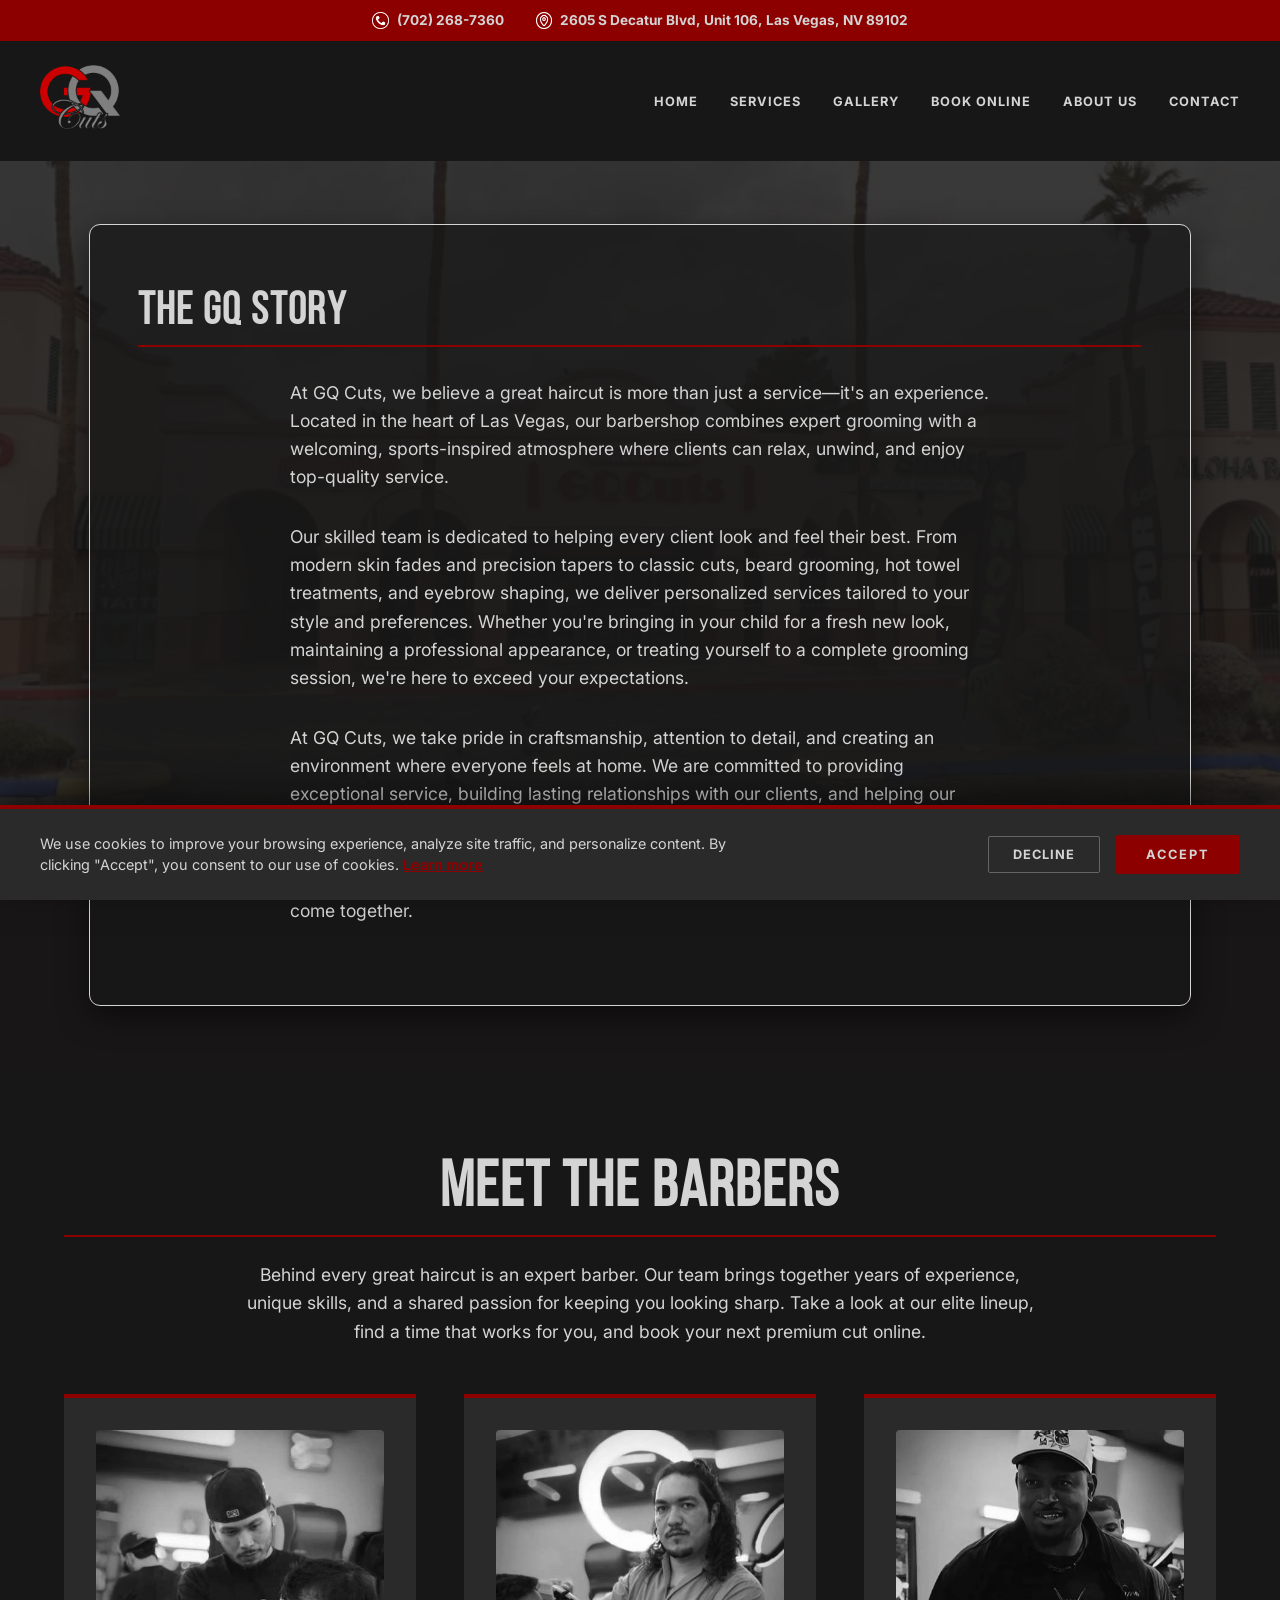
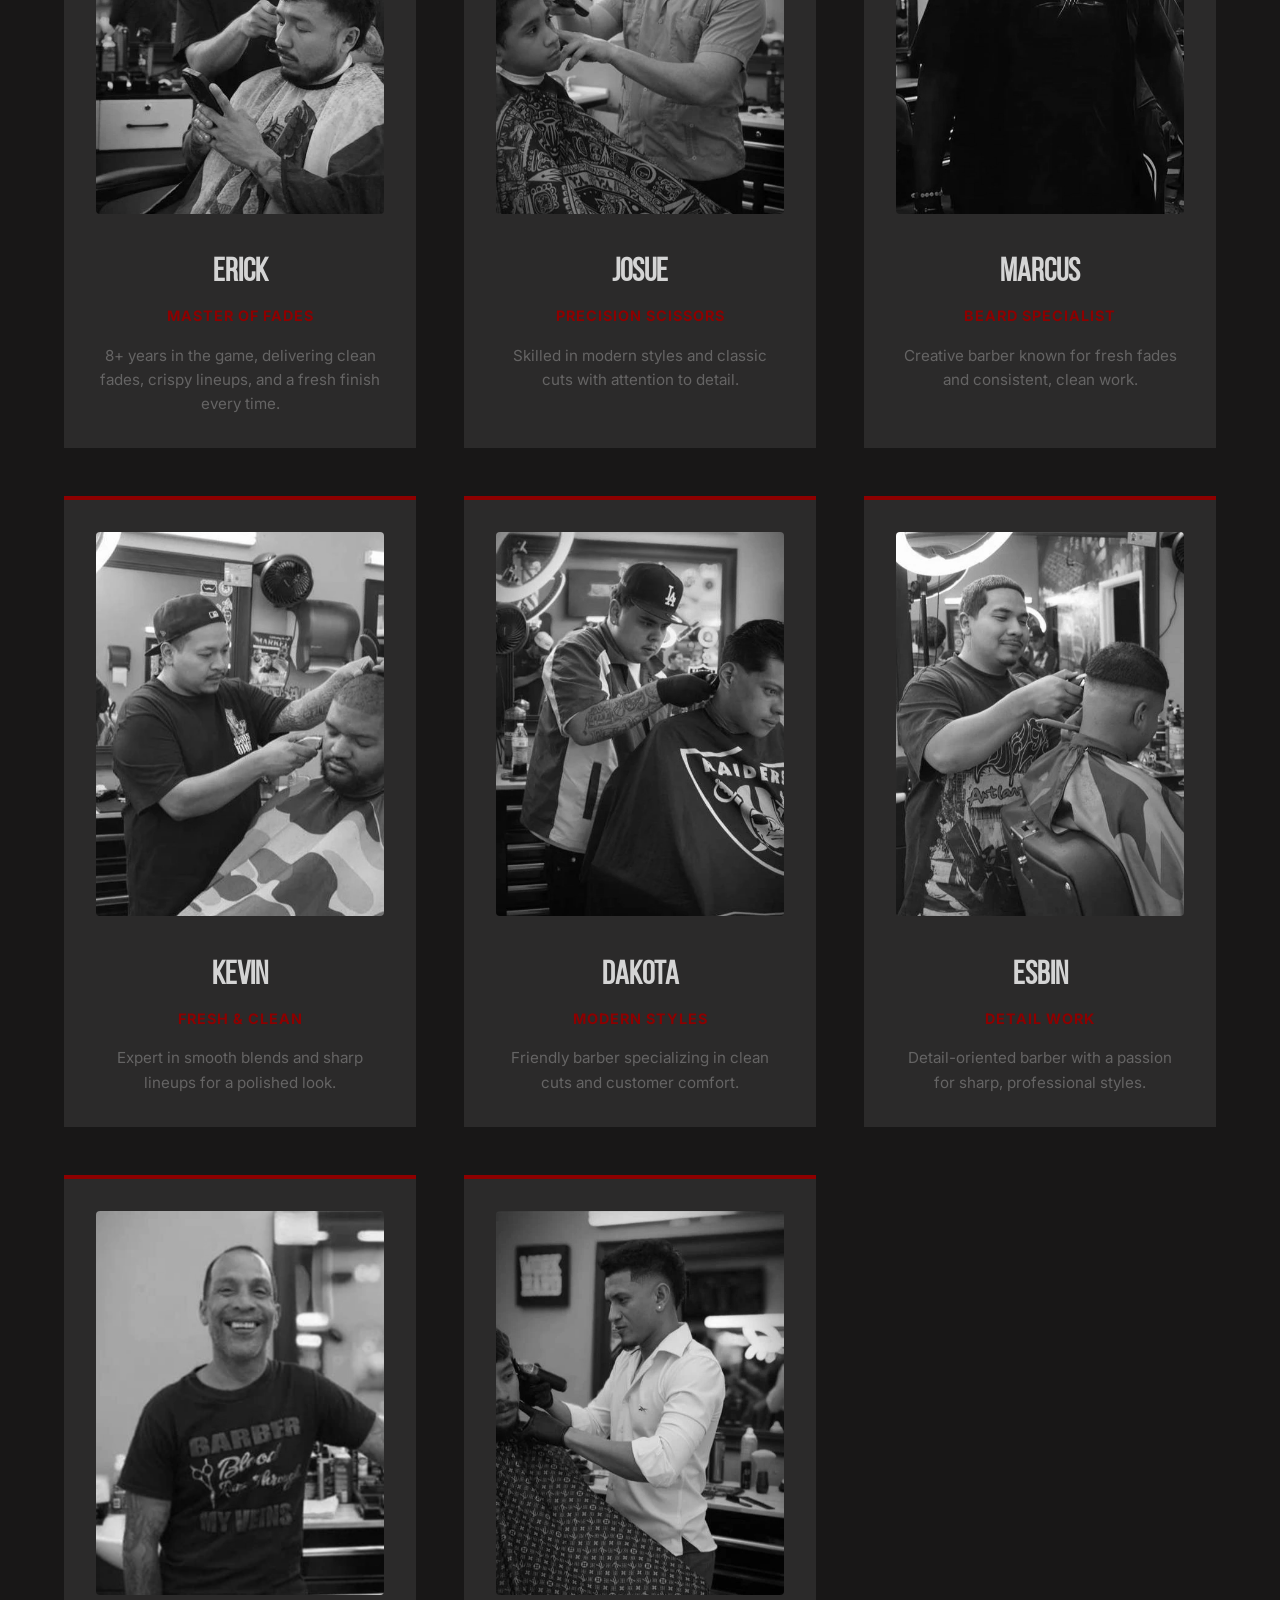
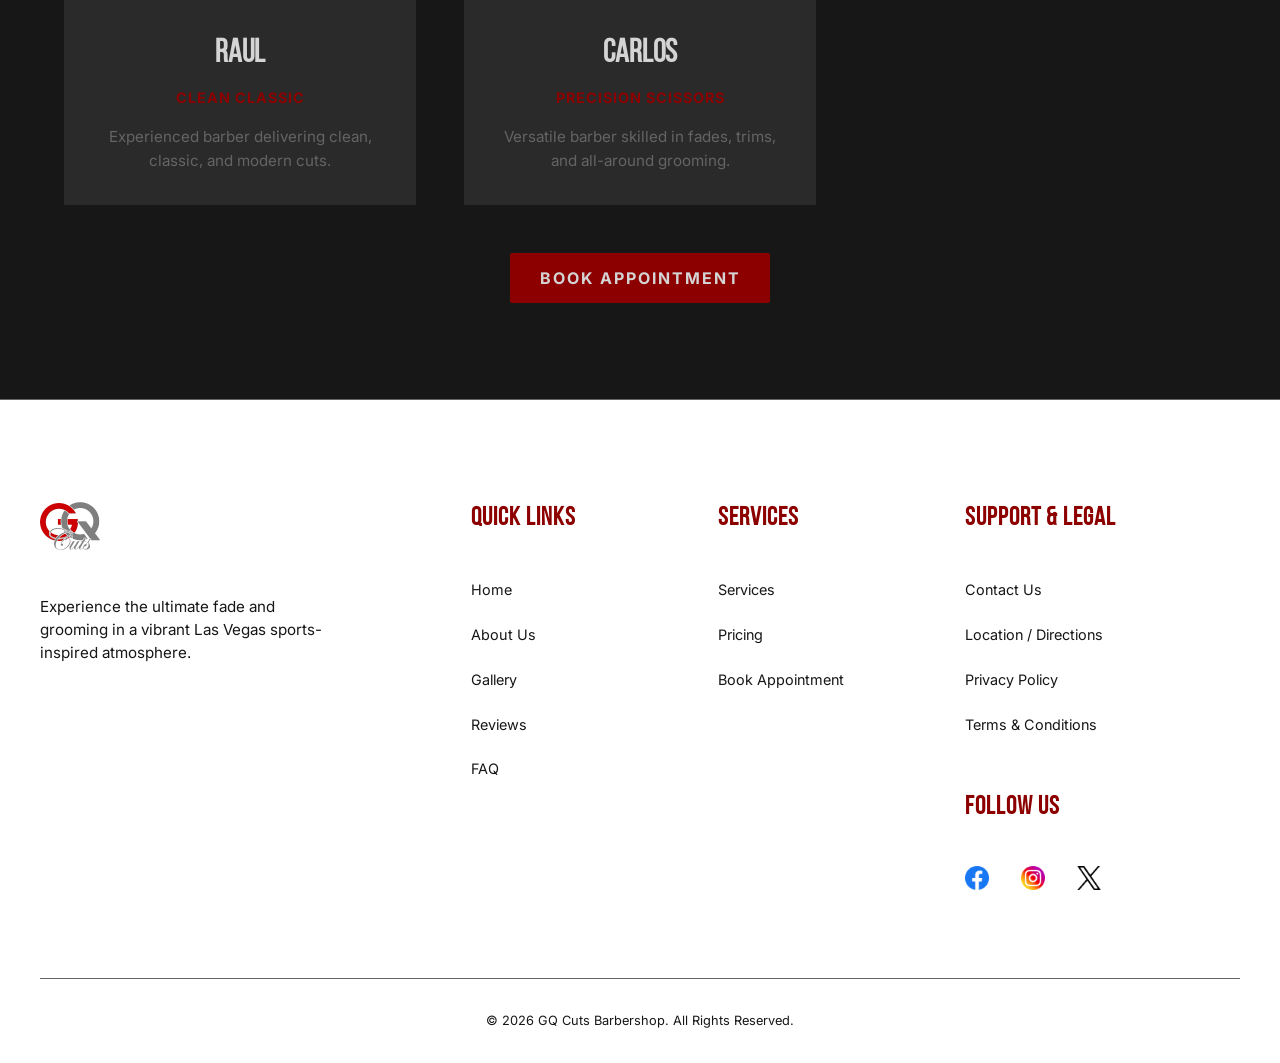
==== commit e8448dc1: "update-site" ====
--- a/about.html
+++ b/about.html
@@ -171,7 +171,7 @@
                 </div>
             </div>
             <div class="footer-bottom">
-                <p>&copy; 2026 GQ Barbershop. All Rights Reserved.</p>
+                <p>&copy; 2026 GQ Cuts Barbershop. All Rights Reserved.</p>
             </div>
         </div>
     </footer>
--- a/style.css
+++ b/style.css
@@ -518,6 +518,15 @@
         gap: 4rem;
     }
 
+    /* book.html: show the embed form first, then "What to expect" below it on mobile */
+    .booking-grid-wrapper > .services-info {
+        order: 2;
+    }
+
+    .booking-grid-wrapper > .booking-container {
+        order: 1;
+    }
+
     .hours-grid-wrapper {
         grid-template-columns: 1fr;
         gap: 4rem;
@@ -858,8 +867,13 @@
 .rating-summary .stars {
     display: flex;
     align-items: center;
+    gap: 2px;
     margin-bottom: 0;
-    font-size: 1.8rem;
+}
+
+.rating-summary .stars svg {
+    width: 1.6rem;
+    height: 1.6rem;
 }
 
 .rating-link {
@@ -870,13 +884,6 @@
 
 .rating-link:hover {
     color: var(--red);
-}
-.star-half {
-    background: linear-gradient(90deg, var(--google-yellow) 50%, var(--gray) 50%);
-    -webkit-background-clip: text;
-    -webkit-text-fill-color: transparent;
-    display: inline-block;
-    line-height: 1;
 }
 
 @media (max-width: 768px) {
@@ -1249,6 +1256,17 @@
     transition: filter 0.3s ease;
 }
 
+/* "Meet the Barbers" photos only (about.html full grid + index.html owners preview) —
+   uses aspect-ratio instead of a fixed pixel height so the photo stays a proper
+   portrait rectangle at any screen width, instead of stretching wide/squarish
+   on large screens. Scoped to .barbers-grid so services.html's cards (which
+   reuse the .barber-img class) are completely unaffected. */
+.barbers-grid .barber-img {
+    height: auto;
+    aspect-ratio: 3 / 4;
+}
+
+
 .barber-card:hover .barber-img {
     filter: grayscale(0%);
 }
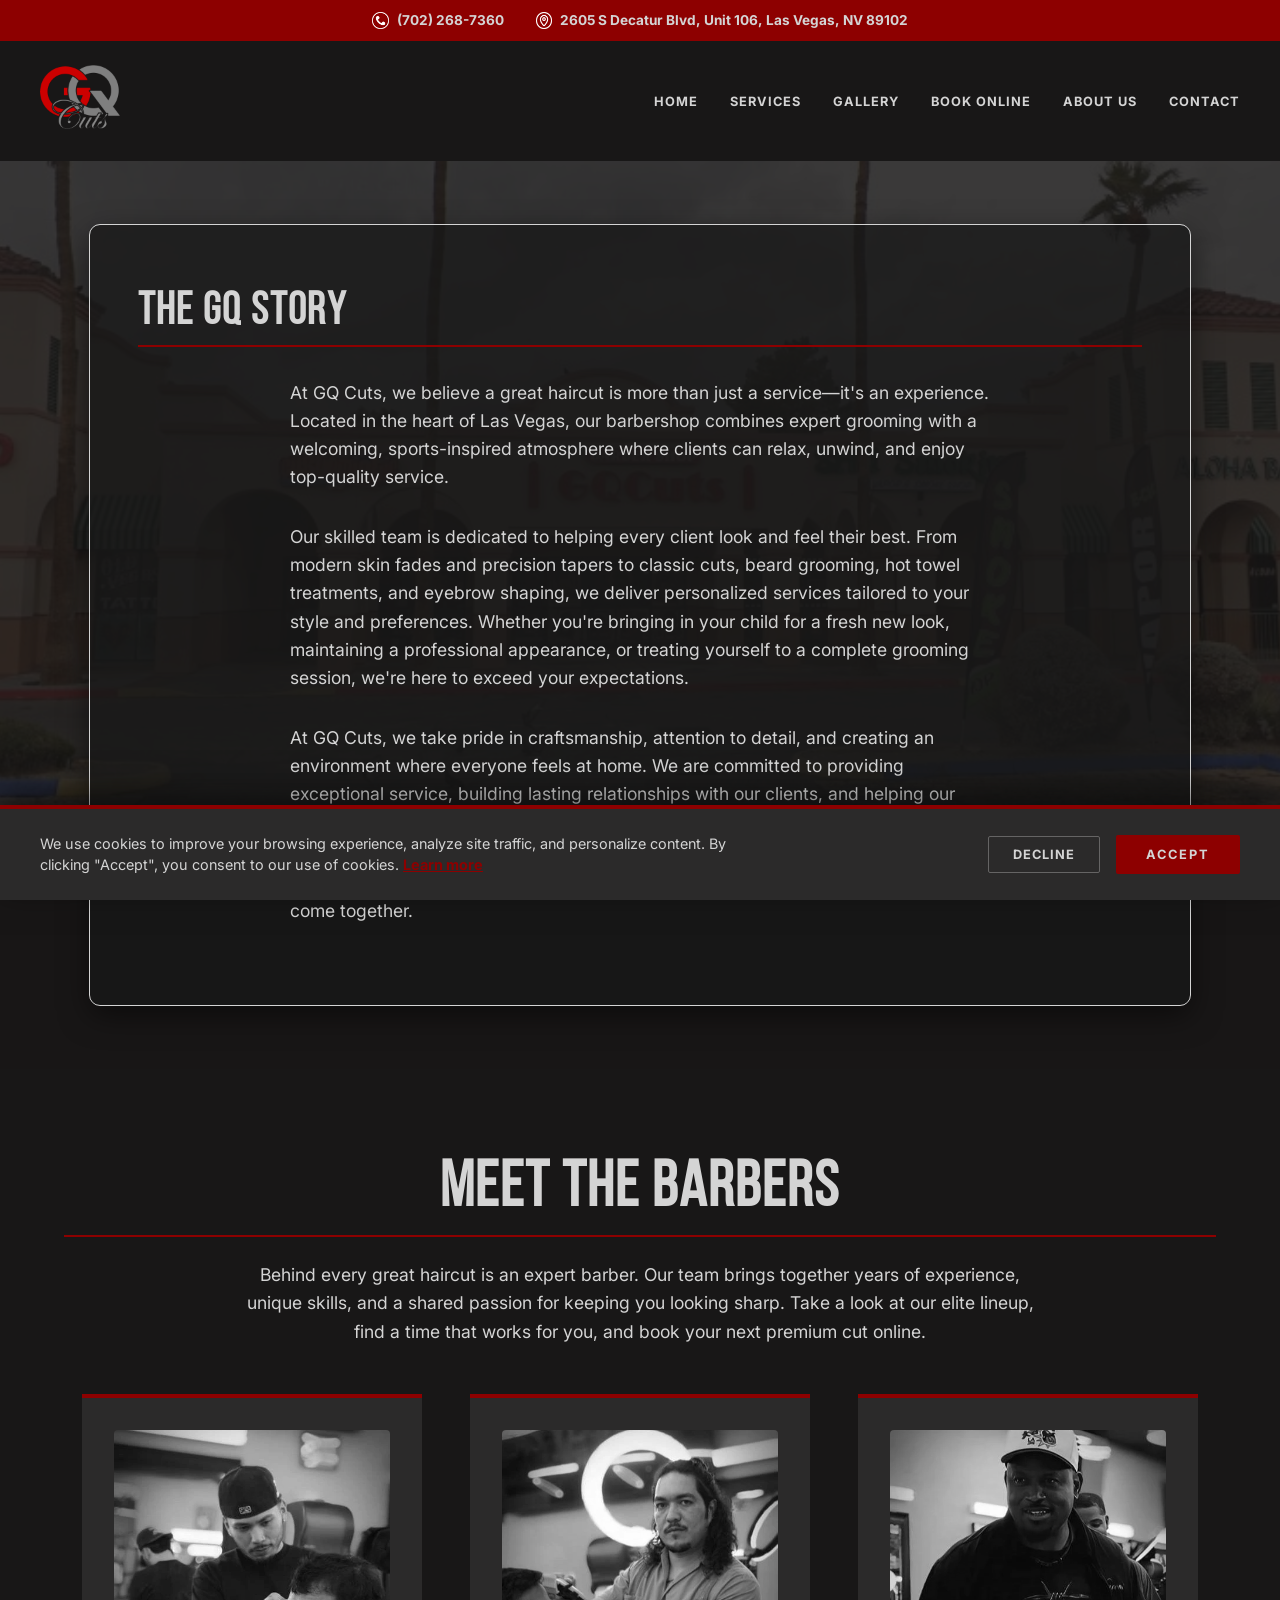
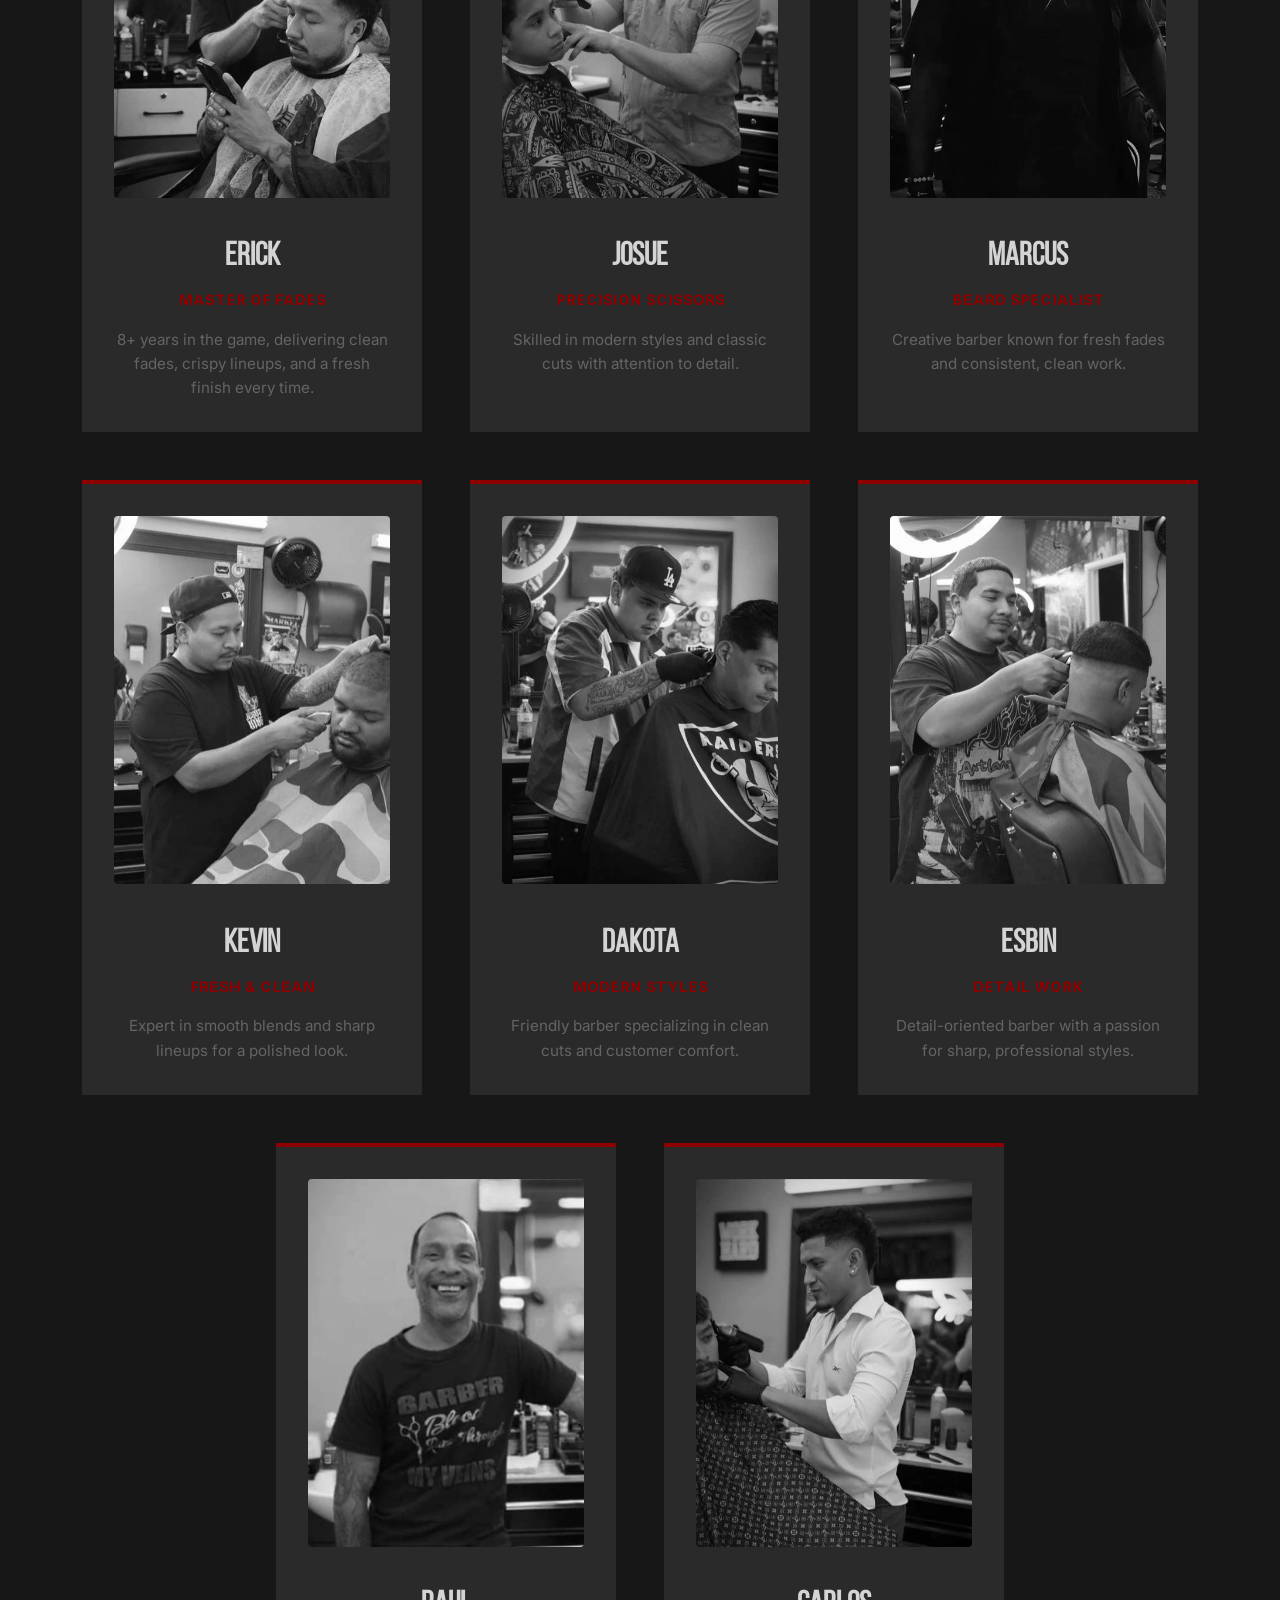
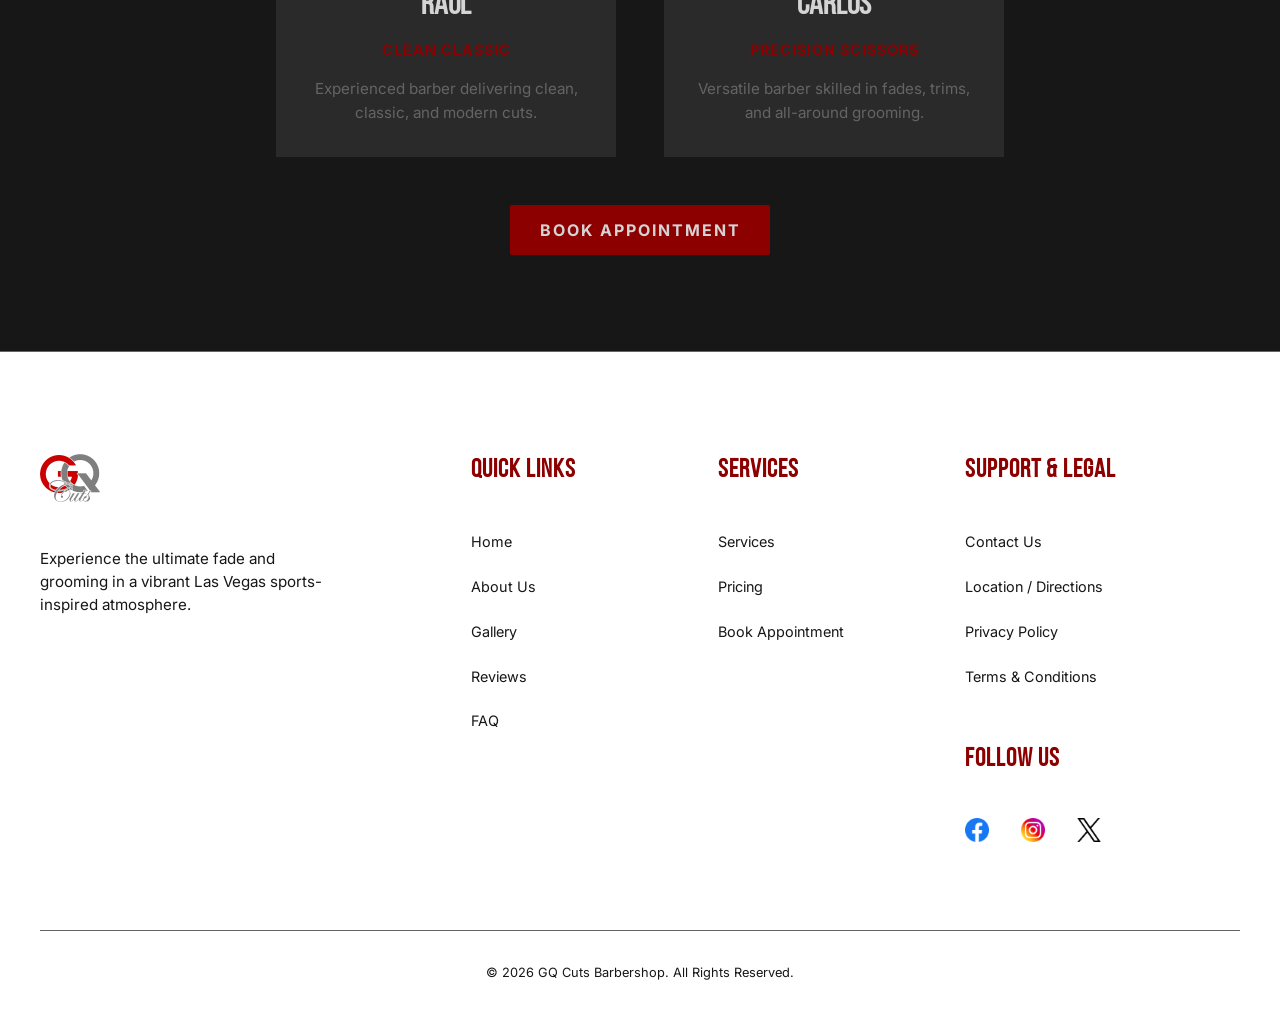
==== commit 5bb89c05: "update-site" ====
--- a/about.html
+++ b/about.html
@@ -3,8 +3,8 @@
 <head>
     <meta charset="UTF-8">
     <meta name="viewport" content="width=device-width, initial-scale=1.0">
-    <title>About Us | GQ Barbershop</title>
-    <meta name="description" content="Discover the story behind GQ Barbershop. Meet our expert team of barbers dedicated to precision fades and exceptional service in the heart of Las Vegas.">
+    <title>About Us | GQ Cuts Barbershop</title>
+    <meta name="description" content="Discover the story behind GQ Cuts Barbershop. Meet our expert team of barbers dedicated to precision fades and exceptional service in the heart of Las Vegas.">
     <link rel="icon" type="image/png" href="images/logo.png">
     <link rel="preconnect" href="https://fonts.googleapis.com">
     <link rel="preconnect" href="https://fonts.gstatic.com" crossorigin>
@@ -26,7 +26,7 @@
     </div>
     <header class="page-header">
         <nav class="navbar">
-            <a href="index.html"><img src="images/logo.png" alt="GQ Barbershop Logo" class="logo"></a>
+            <a href="index.html"><img src="images/logo.png" alt="GQ Cuts Barbershop Logo" class="logo"></a>
             <div class="menu-toggle" id="mobile-menu">
                 <span class="bar"></span>
                 <span class="bar"></span>
@@ -131,7 +131,7 @@
         <div class="footer-container">
             <div class="footer-grid">
                 <div class="footer-column branding">
-                    <a href="index.html"><img src="images/logo.png" alt="GQ Barbershop Logo" class="footer-logo"></a>
+                    <a href="index.html"><img src="images/logo.png" alt="GQ Cuts Barbershop Logo" class="footer-logo"></a>
                     <p class="footer-tagline">Experience the ultimate fade and grooming in a vibrant Las Vegas sports-inspired atmosphere.</p>
                 </div>
                 <div class="footer-column">
--- a/style.css
+++ b/style.css
@@ -263,6 +263,23 @@
     padding-top: 2rem;
     padding-bottom: 2rem;
     align-items: stretch;
+}
+
+/* book.html only: stack the embed form above "What to expect" at every
+   screen width (desktop included), instead of the default side-by-side grid. */
+.book-grid-wrapper {
+    grid-template-columns: 1fr;
+    max-width: 900px;
+    margin: 0 auto;
+    gap: 3rem;
+}
+
+.book-grid-wrapper > .booking-container {
+    order: 1;
+}
+
+.book-grid-wrapper > .services-info {
+    order: 2;
 }
 
 .contact-left-column {
@@ -518,15 +535,6 @@
         gap: 4rem;
     }
 
-    /* book.html: show the embed form first, then "What to expect" below it on mobile */
-    .booking-grid-wrapper > .services-info {
-        order: 2;
-    }
-
-    .booking-grid-wrapper > .booking-container {
-        order: 1;
-    }
-
     .hours-grid-wrapper {
         grid-template-columns: 1fr;
         gap: 4rem;
@@ -575,11 +583,12 @@
     }
 
     .services-grid {
-        grid-template-columns: 1fr;
         gap: 2rem;
     }
 
     .service-card {
+        flex: 1 1 100%;
+        max-width: 100%;
         padding: 2rem 1.5rem;
     }
 }
@@ -1176,14 +1185,17 @@
 }
 
 .services-grid {
-    display: grid;
-    grid-template-columns: repeat(auto-fit, minmax(300px, 1fr));
+    display: flex;
+    flex-wrap: wrap;
+    justify-content: center;
     gap: 2.5rem;
     max-width: 1200px;
     margin: 0 auto;
 }
 
 .service-card {
+    flex: 1 1 300px;
+    max-width: 380px;
     background-color: var(--charcoal);
     padding: 3rem;
     border: 1px solid var(--black);
@@ -1228,14 +1240,17 @@
 }
 
 .barbers-grid {
-    display: grid;
-    grid-template-columns: repeat(auto-fit, minmax(280px, 1fr));
+    display: flex;
+    flex-wrap: wrap;
+    justify-content: center;
     gap: 3rem;
     max-width: 1200px;
     margin: 4rem auto 0;
 }
 
 .barber-card {
+    flex: 1 1 280px;
+    max-width: 340px;
     background-color: var(--charcoal);
     padding: 2rem;
     border-top: 4px solid var(--red);
@@ -1294,8 +1309,9 @@
 }
 
 .gallery-grid {
-    display: grid;
-    grid-template-columns: repeat(auto-fit, minmax(300px, 1fr));
+    display: flex;
+    flex-wrap: wrap;
+    justify-content: center;
     gap: 1.5rem;
     max-width: 1200px;
     margin: 4rem auto 0;
@@ -1308,6 +1324,8 @@
     aspect-ratio: 1 / 1;
     border: 1px solid var(--charcoal);
     cursor: pointer;
+    flex: 1 1 300px;
+    max-width: 340px;
 }
 
 .gallery-img {
@@ -1427,11 +1445,12 @@
     }
 
     .services-grid {
-        grid-template-columns: 1fr !important;
         gap: 2rem !important;
     }
 
     .service-card {
+        flex: 1 1 100% !important;
+        max-width: 100% !important;
         padding: 2.5rem 1.5rem !important;
     }
 
